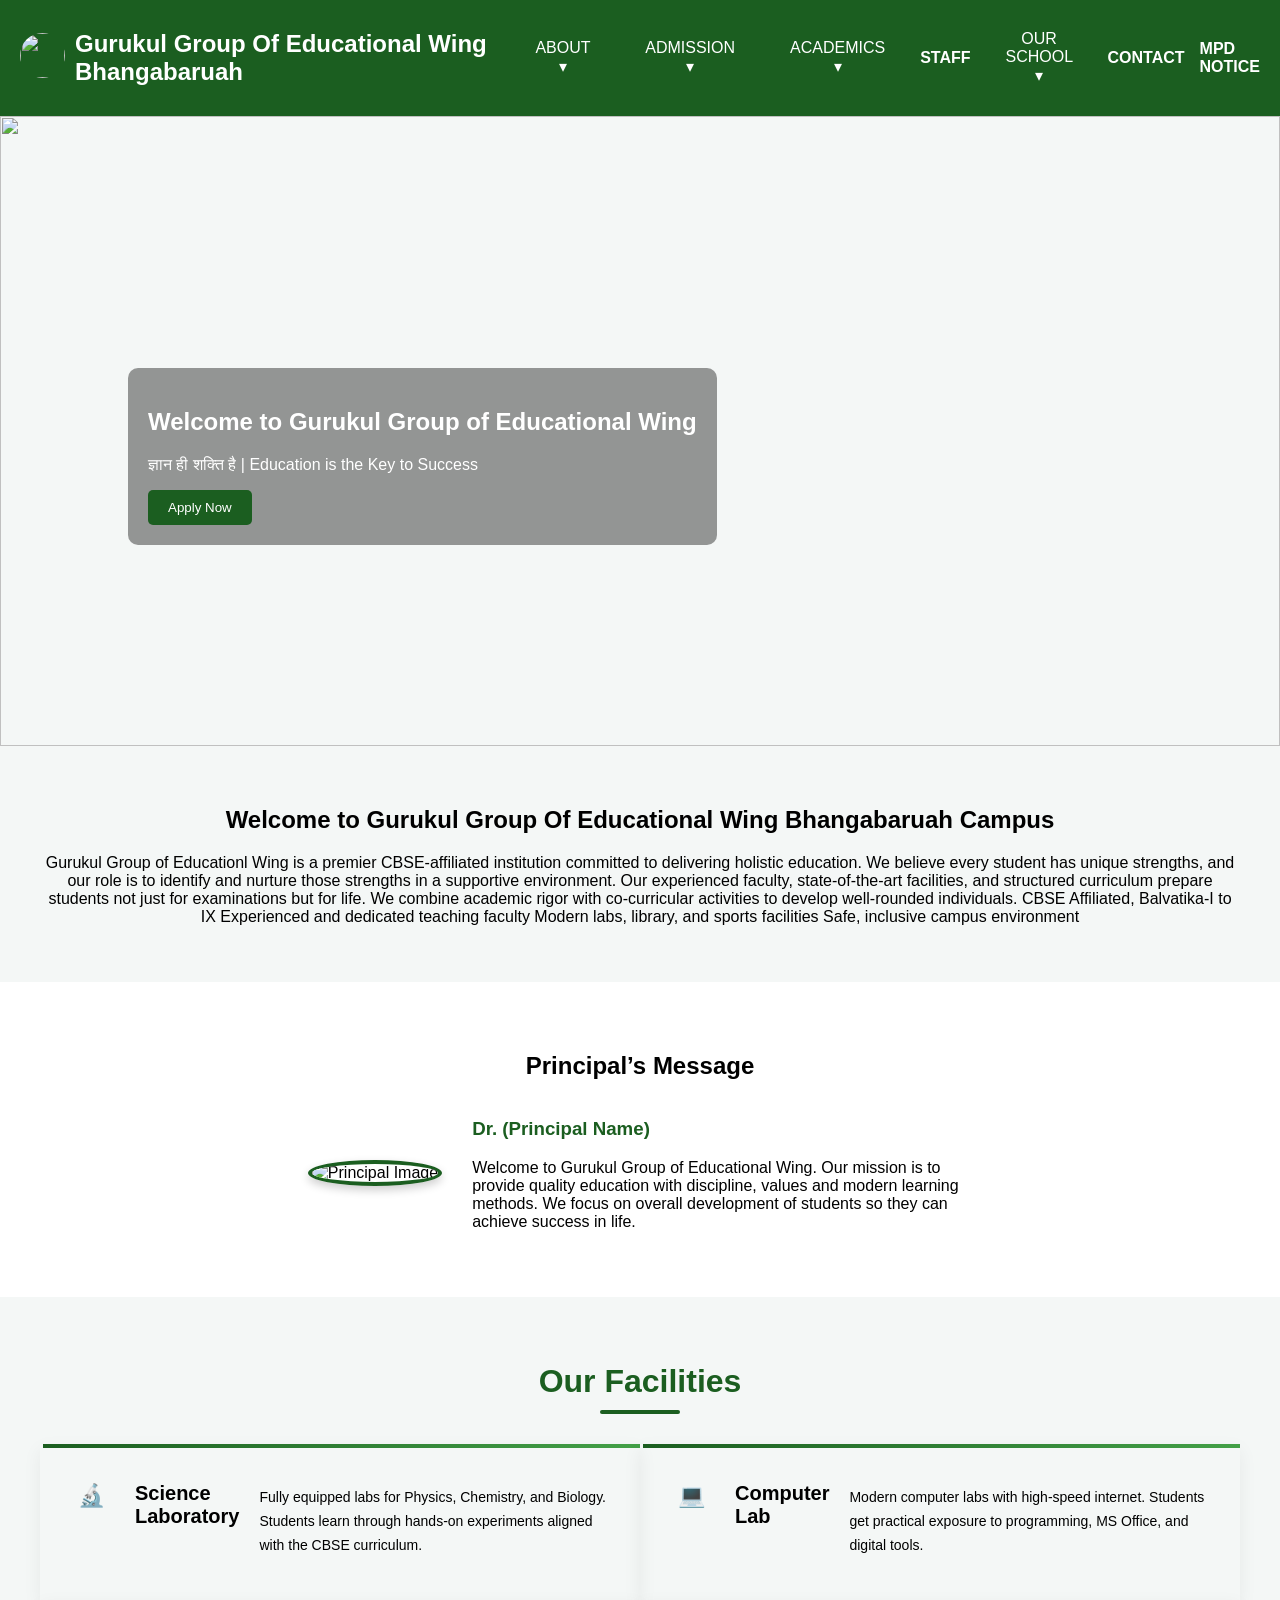
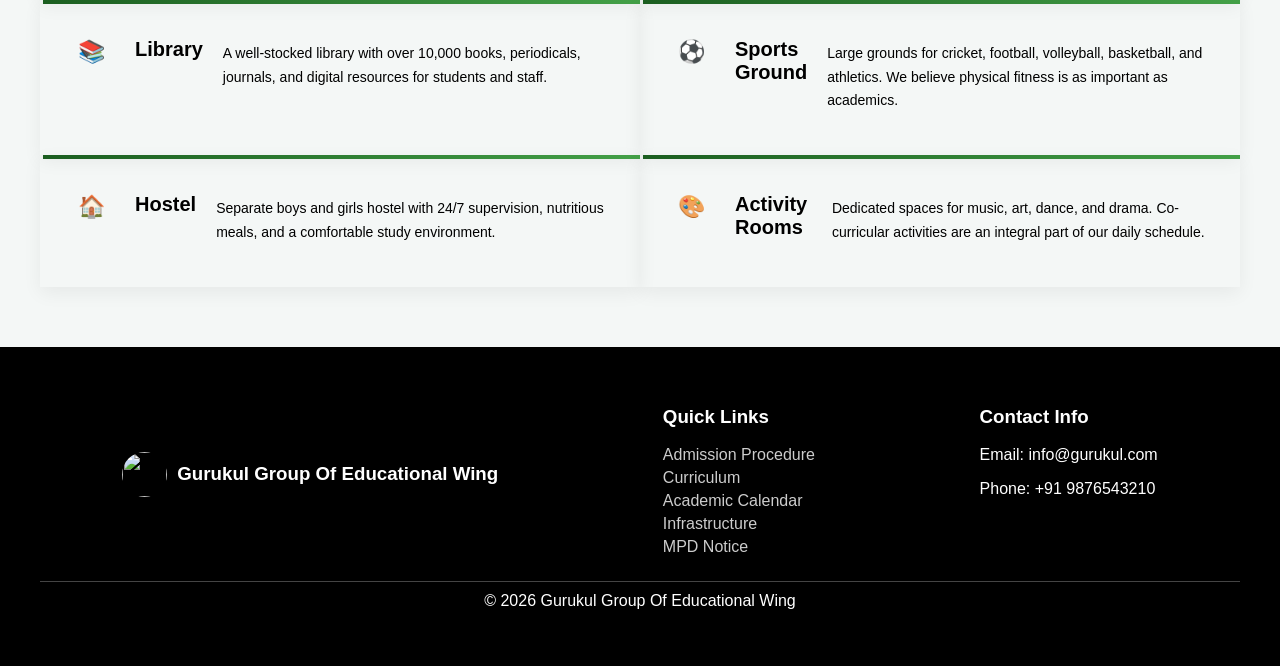
==== index.html @ a728fc81 "Update index.html" ====
<!DOCTYPE html>
<html>
<head>
  <title>Gurukul Group of Educational Wing</title>
  <link rel="stylesheet" href="style.css">
</head>
<body>

<header>
  <div class="logo">
    <a href="index.html">
    <img src="https://www.schooldekho.org/storage/logo//ttb5vl2qlz44k44wk084ococc0so0c4.jpeg">
    </a>
     <a href="index.html" style="text-decoration:none; color:inherit;">
    <h2>Gurukul Group Of Educational Wing Bhangabaruah</h2>
     </a>
  </div>

  <div class="menu-toggle" onclick="toggleMenu()">☰</div>

  <nav id="navMenu">

    <!-- ABOUT -->
    <div class="dropdown">
      <button onclick="toggleDropdown(this)" class="dropbtn">ABOUT ▾</button>
      <div class="dropdown-content">
        <a href="#">About Us</a>
          <a href="#">Mission & Vision</a>
        <a href="#">Principal's Message</a>
        <a href="#">Founder's Message</a>
        <a href="#">Affiliation</a>
      </div>
    </div>
 <!-- Admission -->
    <div class="dropdown">
      <button onclick="toggleDropdown(this)" class="dropbtn">ADMISSION ▾</button>
      <div class="dropdown-content">
        <a href="procedure.html">Procedure</a>
          <a href="admission.html">Admission Form</a>
      </div>
    </div>
     <!-- Academics -->
    <div class="dropdown">
      <button onclick="toggleDropdown(this)" class="dropbtn">ACADEMICS ▾</button>
      <div class="dropdown-content">
        <a href="carriculum.html">Curriculum</a>
          <a href="calendar.html">Academic Calendar</a>
        <a href="#">Events & Celebrations</a>
      </div>
    </div>
<a href="#">STAFF</a>
<!-- OUR SCHOOL -->
    <div class="dropdown">
      <button onclick="toggleDropdown(this)" class="dropbtn">OUR SCHOOL ▾</button>
      <div class="dropdown-content">
        <a href="#">Infrastructure</a>
        <a href="#">Achievements</a>
        <a href="#">Gallery</a>
      </div>
    </div>
    <a href="contact.html">CONTACT</a>
  <a href="mpd.html">MPD NOTICE</a>
  </nav>
</header>
<!-- SLIDER -->
<section class="slider">
  <img src="https://encrypted-tbn0.gstatic.com/images?q=tbn:ANd9GcTaa9tCVyRdsjdPfmVdKXoOjiLH_nj_mvhMJw&s" class="slide active">
  <img src="https://www.eurokidsindia.com/blog/wp-content/uploads/2023/11/innovative-learning-approaches-870x570.jpg" class="slide">
  <img src="https://static.vecteezy.com/system/resources/thumbnails/006/817/039/small/educational-equipment-boards-and-books-education-concept-with-copy-space-photo.jpg" class="slide">

  <div class="overlay">
    <h1>Welcome to Gurukul Group of Educational Wing</h1>
    <p>ज्ञान ही शक्ति है | Education is the Key to Success</p>
    <button>Apply Now</button>
  </div>
</section>

<!-- ABOUT -->
<section class="section">
  <h2>Welcome to Gurukul Group Of Educational Wing Bhangabaruah Campus</h2>
  <p>
    Gurukul Group of Educationl Wing is a premier CBSE-affiliated institution committed to delivering holistic education. We believe every student has unique strengths, and our role is to identify and nurture those strengths in a supportive environment.

Our experienced faculty, state-of-the-art facilities, and structured curriculum prepare students not just for examinations but for life. We combine academic rigor with co-curricular activities to develop well-rounded individuals.

CBSE Affiliated, Balvatika-I to IX
Experienced and dedicated teaching faculty
Modern labs, library, and sports facilities
Safe, inclusive campus environment
  </p>
</section>
<!-- PRINCIPAL MESSAGE -->
<section class="principal">
  <h2>Principal’s Message</h2>

  <div class="principal-container">

    <div class="principal-img">
      <!-- Cloudinary image (replace with your principal photo) -->
      <img src="https://res.cloudinary.com/demo/image/upload/sample.jpg" alt="Principal Image">
    </div>

    <div class="principal-text">
      <h3>Dr. (Principal Name)</h3>
      <p>
        Welcome to Gurukul Group of Educational Wing.  
        Our mission is to provide quality education with discipline, values and modern learning methods.  
        We focus on overall development of students so they can achieve success in life.
      </p>
    </div>

  </div>
</section>
<!-- FACILITIES -->
 <section>
    <div class="container">
      <h2 class="section-title" data-aos="fade-up">Our Facilities</h2>
      <div class="divider"></div>
      <div class="facilities-grid">
        <div class="facility-card" data-aos="fade-up">
          <div class="facility-icon">🔬</div>
          <h4>Science Laboratory</h4>
          <p>Fully equipped labs for Physics, Chemistry, and Biology. Students learn through hands-on experiments aligned with the CBSE curriculum.</p>
        </div>
        <div class="facility-card" data-aos="fade-up" data-aos-delay="100">
          <div class="facility-icon">💻</div>
          <h4>Computer Lab</h4>
          <p>Modern computer labs with high-speed internet. Students get practical exposure to programming, MS Office, and digital tools.</p>
        </div>
        <div class="facility-card" data-aos="fade-up">
          <div class="facility-icon">📚</div>
          <h4>Library</h4>
          <p>A well-stocked library with over 10,000 books, periodicals, journals, and digital resources for students and staff.</p>
        </div>
        <div class="facility-card" data-aos="fade-up" data-aos-delay="100">
          <div class="facility-icon">⚽</div>
          <h4>Sports Ground</h4>
          <p>Large grounds for cricket, football, volleyball, basketball, and athletics. We believe physical fitness is as important as academics.</p>
        </div>
        <div class="facility-card" data-aos="fade-up">
          <div class="facility-icon">🏠</div>
          <h4>Hostel</h4>
          <p>Separate boys and girls hostel with 24/7 supervision, nutritious meals, and a comfortable study environment.</p>
        </div>
        <div class="facility-card" data-aos="fade-up" data-aos-delay="100">
          <div class="facility-icon">🎨</div>
          <h4>Activity Rooms</h4>
          <p>Dedicated spaces for music, art, dance, and drama. Co-curricular activities are an integral part of our daily schedule.</p>
        </div>
      </div>
    </div>
  </section>


<!-- FOOTER -->
<footer class="footer">
  <div class="footer-container">

    
    
  <div class="logo">
      <img src="https://www.schooldekho.org/storage/logo//ttb5vl2qlz44k44wk084ococc0so0c4.jpeg">
    
      <h3>Gurukul Group Of Educational Wing</h3>
      
    </div>

    <div>
      <h3>Quick Links</h3>
      <a href="admission.html">Admission Procedure</a>
      <a href="carriculum">Curriculum</a>
      <a href="calendar">Academic Calendar</a>
      <a href="#">Infrastructure</a>
      <a href="#">MPD Notice</a>
    </div>

    <div>
      <h3>Contact Info</h3>
      <p>Email: info@gurukul.com</p>
      <p>Phone: +91 9876543210</p>
    </div>

  </div>

  <p class="bottom">© 2026 Gurukul Group Of Educational Wing</p>
</footer>

<script src="script.js"></script>
</body>
</html>
---- style.css ----
/* =========================
   GLOBAL
========================= */
body {
  margin: 0;
  font-family: Arial, sans-serif;
  background: #f4f7f6;
}

/* =========================
   HEADER
========================= */
header {
  display: flex;
  justify-content: space-between;
  align-items: center;
  background: #1b5e20;
  color: white;
  padding: 10px 20px;
  position: relative;
}

.logo {
  display: flex;
  align-items: center;
}

.logo img {
  width: 45px;
  height: 45px;
  margin-right: 10px;
  border-radius: 50%;
}

/* =========================
   NAVBAR
========================= */
nav {
  display: flex;
  align-items: center;
  gap: 15px;
}

nav a {
  color: white;
  text-decoration: none;
  font-weight: bold;
}

/* =========================
   MOBILE MENU
========================= */
.menu-toggle {
  display: none;
  font-size: 28px;
  cursor: pointer;
}

/* =========================
   DROPDOWN
========================= */
.dropdown {
  position: relative;
}

.dropbtn {
  background: none;
  border: none;
  color: white;
  font-size: 16px;
  cursor: pointer;
}

/* hidden dropdown */
.dropdown-content {
  display: none;
  position: absolute;
  background: white;
  min-width: 170px;
  top: 35px;
  left: 0;
  box-shadow: 0px 5px 10px rgba(0,0,0,0.2);
  z-index: 1000;
}

.dropdown-content a {
  display: block;
  padding: 10px;
  color: black;
  text-decoration: none;
}

.dropdown-content a:hover {
  background: #1b5e20;
  color: white;
}

/* show dropdown */
.show {
  display: block;
}

/* =========================
   SLIDER
========================= */
.slider {
  position: relative;
  height: 70vh;
  overflow: hidden;
}

.slide {
  width: 100%;
  height: 70vh;
  object-fit: cover;
  display: none;
}

.active {
  display: block;
}

/* slider text */
.overlay {
  position: absolute;
  top: 40%;
  left: 10%;
  color: white;
  background: rgba(0,0,0,0.4);
  padding: 20px;
  border-radius: 10px;
}
.container {
  max-width: 1200px;
  margin: auto;
  padding: 40px 20px;
}

.section-title {
  text-align: center;
  font-size: 32px;
  font-weight: 700;
  color: #1b5e20;
  margin-bottom: 10px;
}

.divider {
  width: 80px;
  height: 4px;
  background: #1b5e20;
  margin: 0 auto 30px auto;
  border-radius: 5px;
}

.facilities-grid {
  display: grid;
  grid-template-columns: repeat(auto-fit, minmax(260px, 1fr));
  gap: 22px;
}

/* CARD DESIGN */
.facility-card {
  background: #fff;
  border-radius: 16px;
  padding: 25px;

  border: 1px solid #eaeaea;
  box-shadow: 0 6px 18px rgba(0,0,0,0.06);

  transition: all 0.3s ease;
  position: relative;
  overflow: hidden;
}

/* TOP GREEN LINE */
.facility-card::before {
  content: "";
  position: absolute;
  top: 0;
  left: 0;
  height: 4px;
  width: 100%;
  background: linear-gradient(90deg, #1b5e20, #43a047);
}

/* HOVER EFFECT */
.facility-card:hover {
  transform: translateY(-8px);
  box-shadow: 0 15px 30px rgba(0,0,0,0.12);
}

/* ICON */
.facility-icon {
  width: 55px;
  height: 55px;
  border-radius: 12px;

  display: flex;
  align-items: center;
  justify-content: center;

  font-size: 24px;

  background: #e8f5e9;
  margin-bottom: 12px;
}

/* TITLE */
.facility-card h4 {
  font-size: 18px;
  font-weight: 700;
  color: #1b5e20;
  margin: 10px 0;
}

/* TEXT */
.facility-card p {
  font-size: 14px;
  color: #555;
  line-height: 1.6;
}
/* =========================
   SECTION
========================= */
.section {
  padding: 40px;
  text-align: center;
}

/* =========================
   CARDS
========================= */
.cards {
  display: flex;
  justify-content: center;
  flex-wrap: wrap;
}

.card {
  background: white;
  padding: 20px;
  margin: 10px;
  width: 180px;
  border-radius: 10px;
  box-shadow: 0 3px 10px rgba(0,0,0,0.1);
  transition: 0.3s;
}

.card:hover {
  transform: scale(1.05);
}

/* ── Facilities ── */
.facilities-grid {
  display: grid;
  grid-template-columns: 1fr 1fr;
  gap: var(--spacing-md);
}

.facility-card {
  background: var(--color-white);
  border: 1px solid var(--color-border);
  border-radius: var(--radius-md);
  padding: 28px 28px 28px 24px;
  display: flex;
  gap: 20px;
  align-items: flex-start;
  transition: box-shadow var(--transition), transform var(--transition), border-color var(--transition);
  border-left: 3px solid transparent;
}

.facility-card:hover {
  box-shadow: var(--shadow-md);
  transform: translateY(-3px);
  border-left-color: var(--color-accent);
}

.facility-icon {
  width: 48px;
  height: 48px;
  min-width: 48px;
  background: var(--color-accent-light);
  border-radius: var(--radius-md);
  display: flex;
  align-items: center;
  justify-content: center;
  font-size: 22px;
}

.facility-card h4 {
  font-family: var(--font-heading);
  font-size: 20px;
  font-weight: 700;
  color: var(--color-heading);
  margin-bottom: 6px;
}

.facility-card p {
  font-size: 14px;
  color: var(--color-muted);
  line-height: 1.7;
}





/* =========================
   PRINCIPAL SECTION
========================= */
.principal {
  background: #ffffff;
  padding: 50px;
  text-align: center;
}

.principal-container {
  display: flex;
  justify-content: center;
  align-items: center;
  flex-wrap: wrap;
  gap: 30px;
}

.principal-img img {
  width: 150px;
  height: 150px;
  border-radius: 50%;
  object-fit: cover;
  border: 4px solid #1b5e20;
  box-shadow: 0 4px 10px rgba(0,0,0,0.2);
}

.principal-text {
  max-width: 500px;
  text-align: left;
}

.principal-text h3 {
  color: #1b5e20;
}

/* =========================
   FORM
========================= */
input, textarea {
  width: 80%;
  padding: 10px;
  margin: 10px;
  border: 1px solid #ccc;
  border-radius: 5px;
}

button {
  padding: 10px 20px;
  background: #1b5e20;
  color: white;
  border: none;
  cursor: pointer;
  border-radius: 5px;
}

/* =========================
   FOOTER
========================= */
.footer {
  background: #000;
  color: white;
  padding: 40px;
  margin-top: 20px;
}

.footer-container {
  display: flex;
  justify-content: space-around;
  flex-wrap: wrap;
}

.footer a {
  display: block;
  color: #ccc;
  text-decoration: none;
  margin: 5px 0;
}

.footer a:hover {
  color: white;
}

.bottom {
  text-align: center;
  margin-top: 20px;
  border-top: 1px solid #444;
  padding-top: 10px;
}

/* =========================
   RESPONSIVE
========================= */
@media (max-width: 768px) {

  nav {
    display: none;
    flex-direction: column;
    background: #1b5e20;
    position: absolute;
    top: 60px;
    right: 0;
    width: 200px;
    padding: 10px;
  }

  nav.active {
    display: flex;
  }

  .menu-toggle {
    display: block;
  }

  .principal-container {
    flex-direction: column;
  }

  .cards {
    flex-direction: column;
    align-items: center;
  }

}
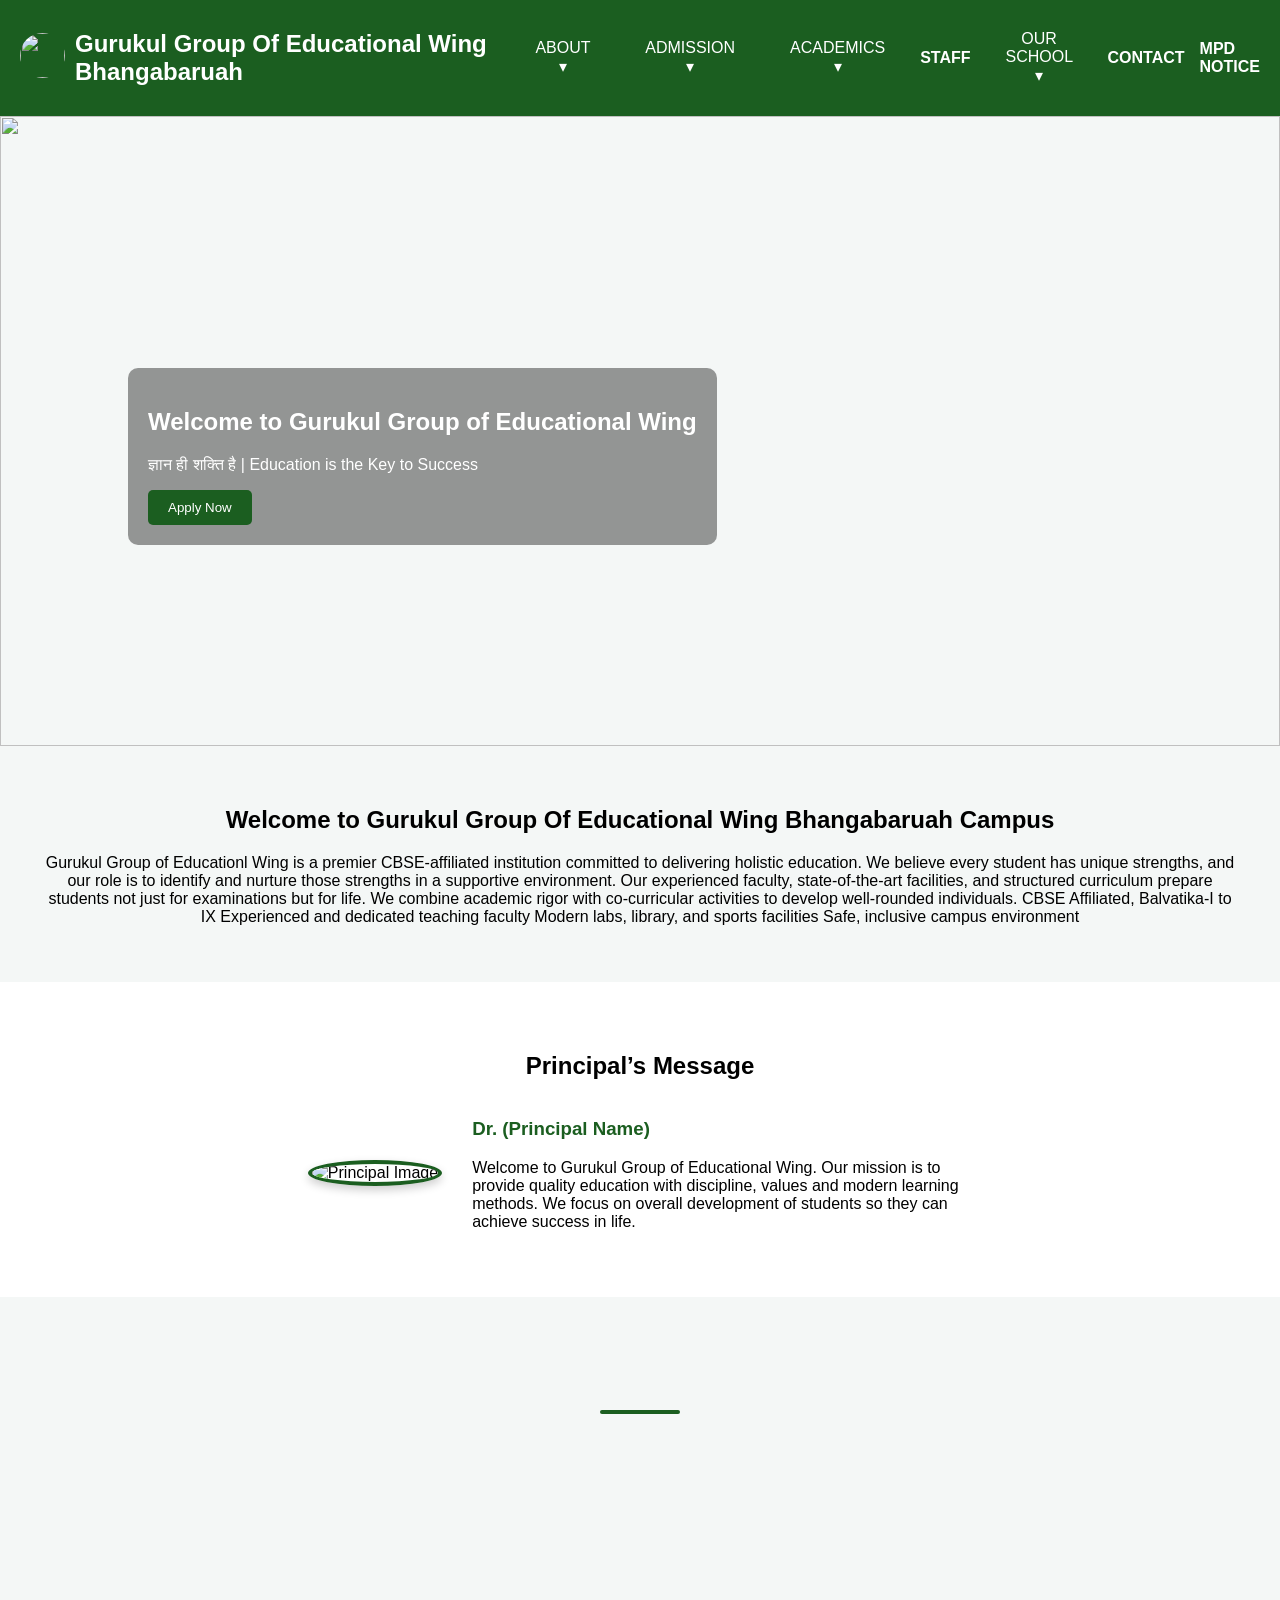
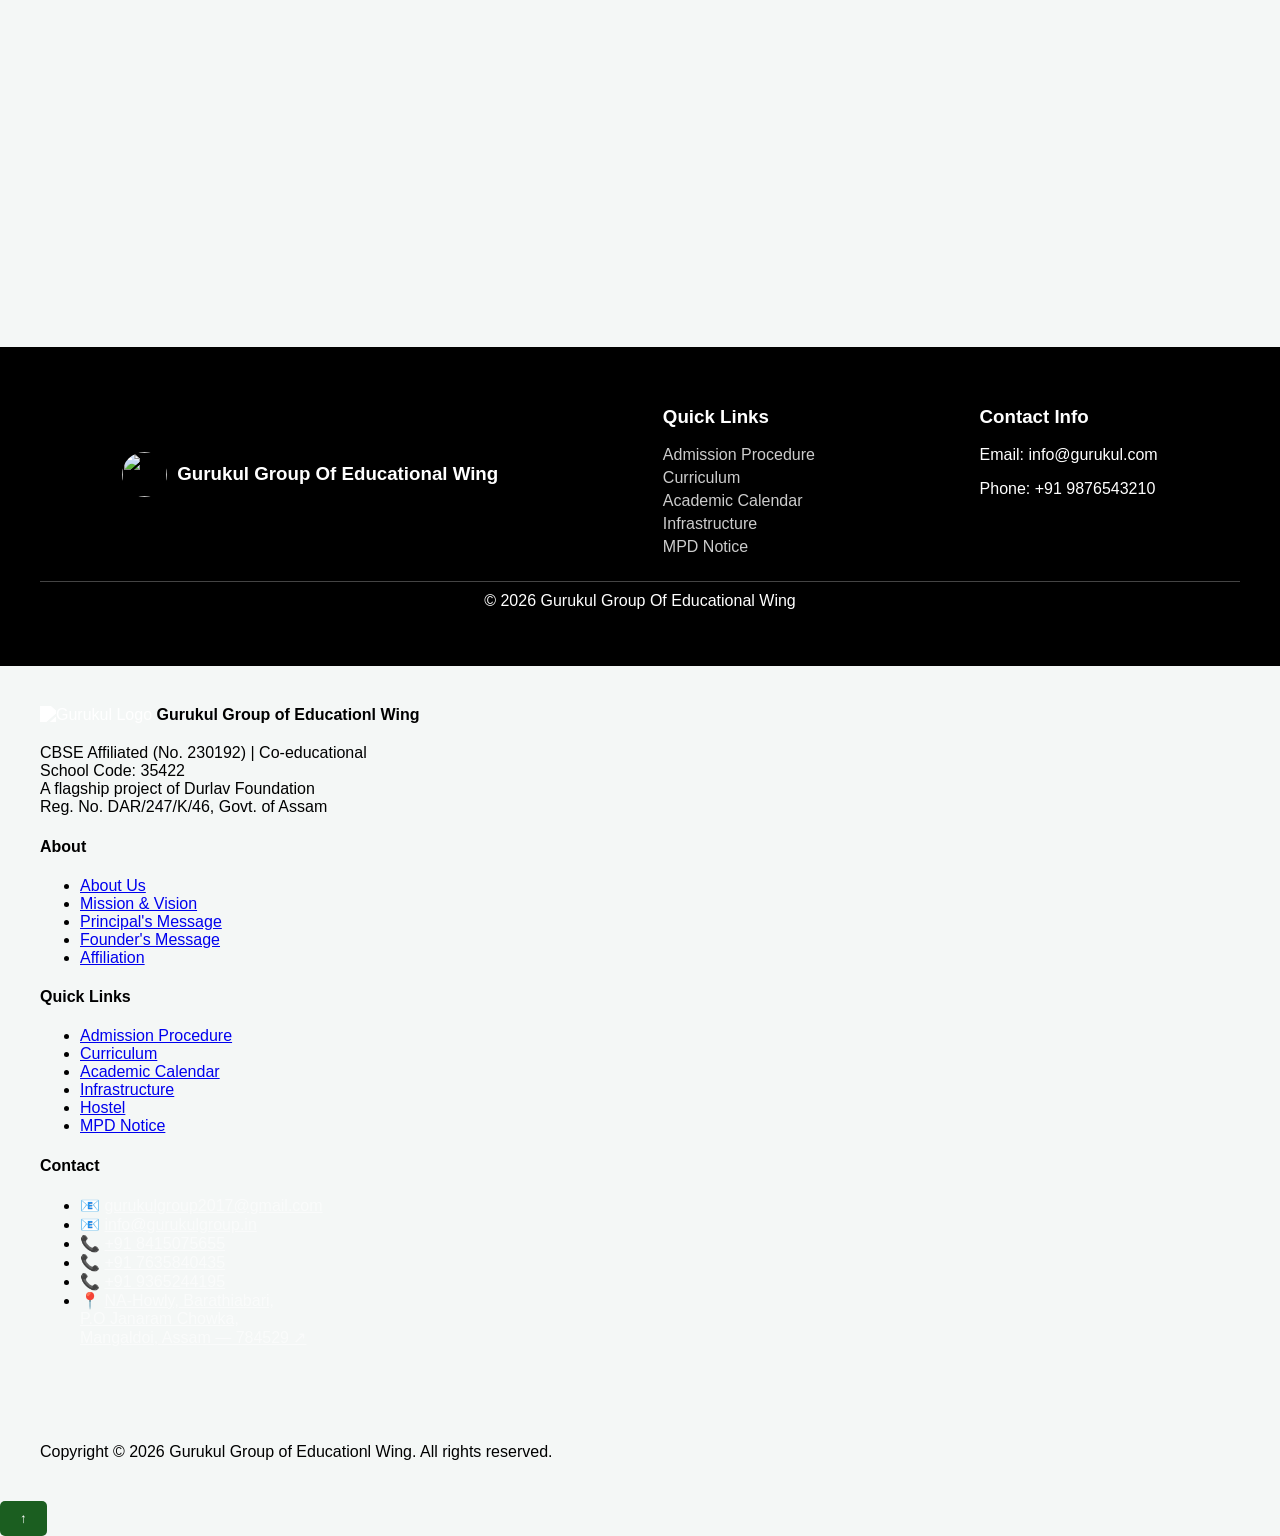
==== commit d605f02d: "Update index.html" ====
--- a/index.html
+++ b/index.html
@@ -186,5 +186,8 @@
 </footer>
 
 <script src="script.js"></script>
+   <div id="footer-placeholder"></div>
+  <script src="layout.js"></script>
+  <script src="interactions.js"></script>
 </body>
 </html>
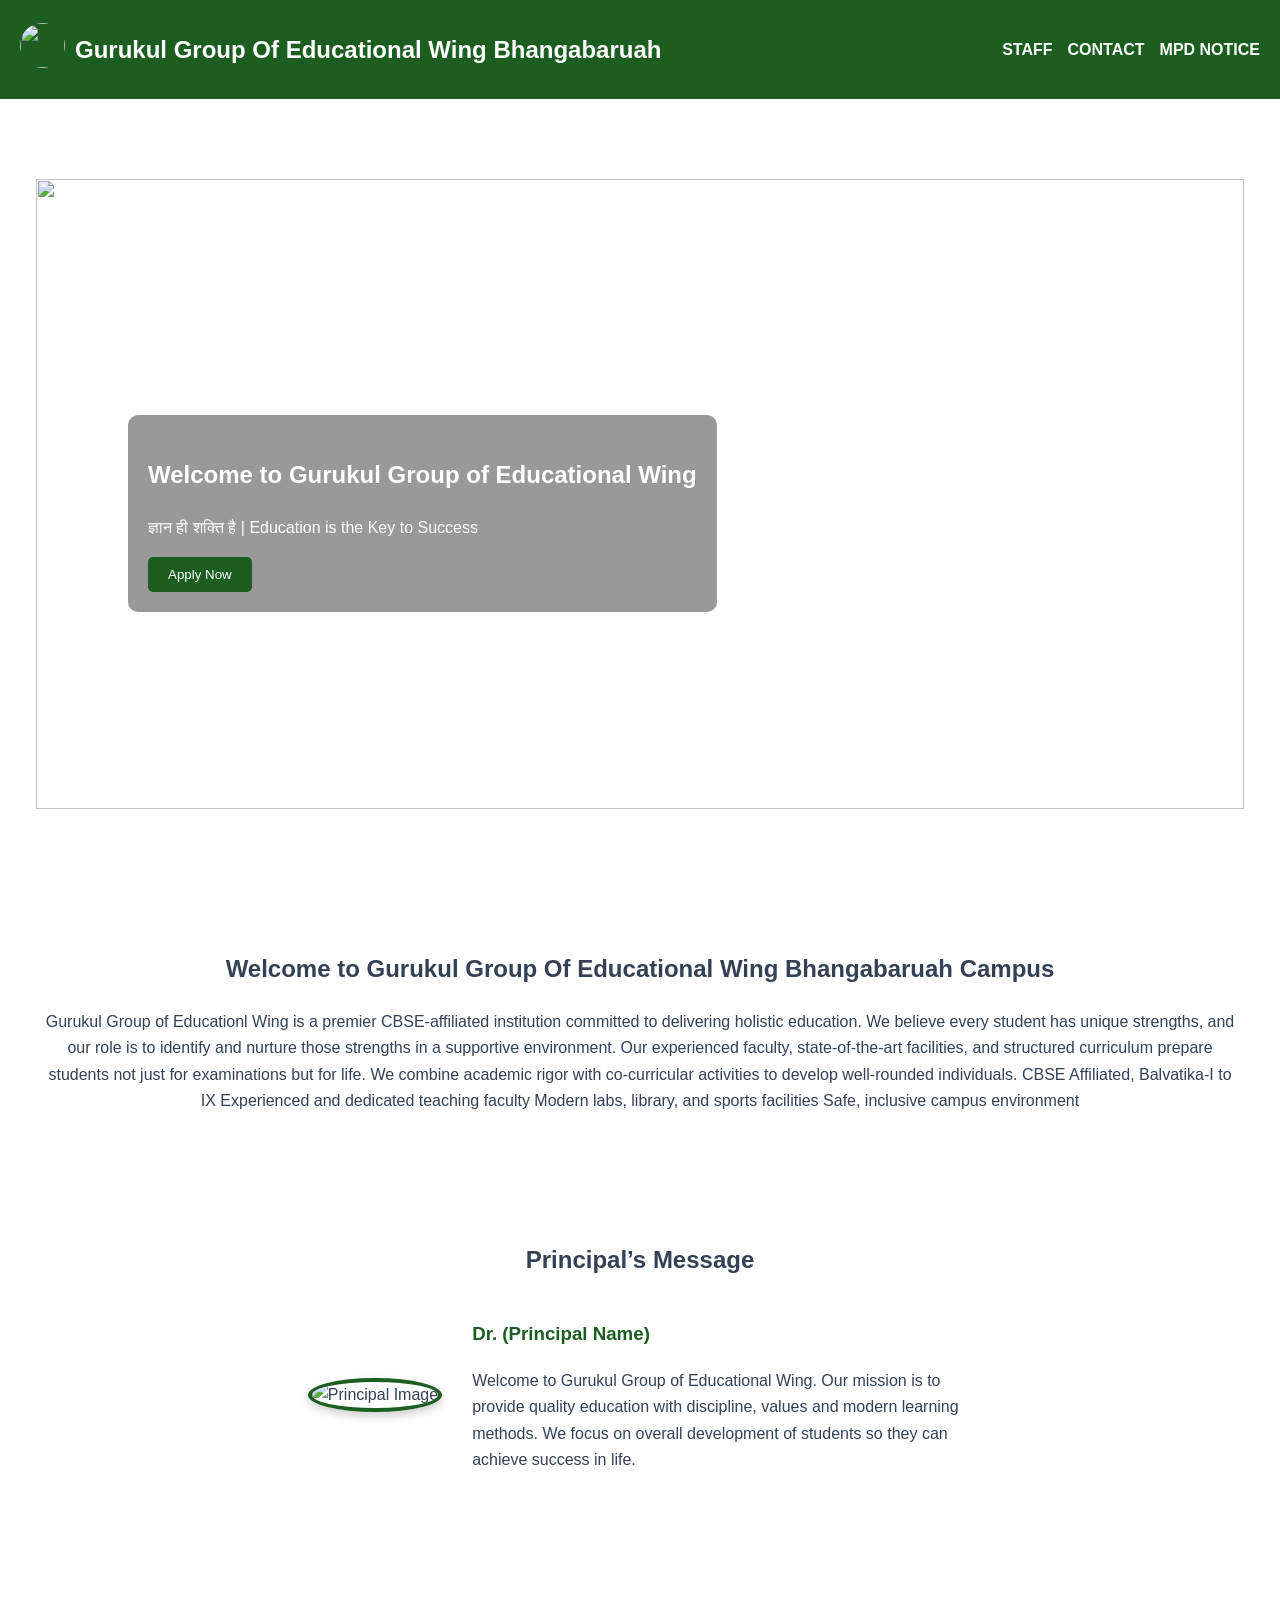
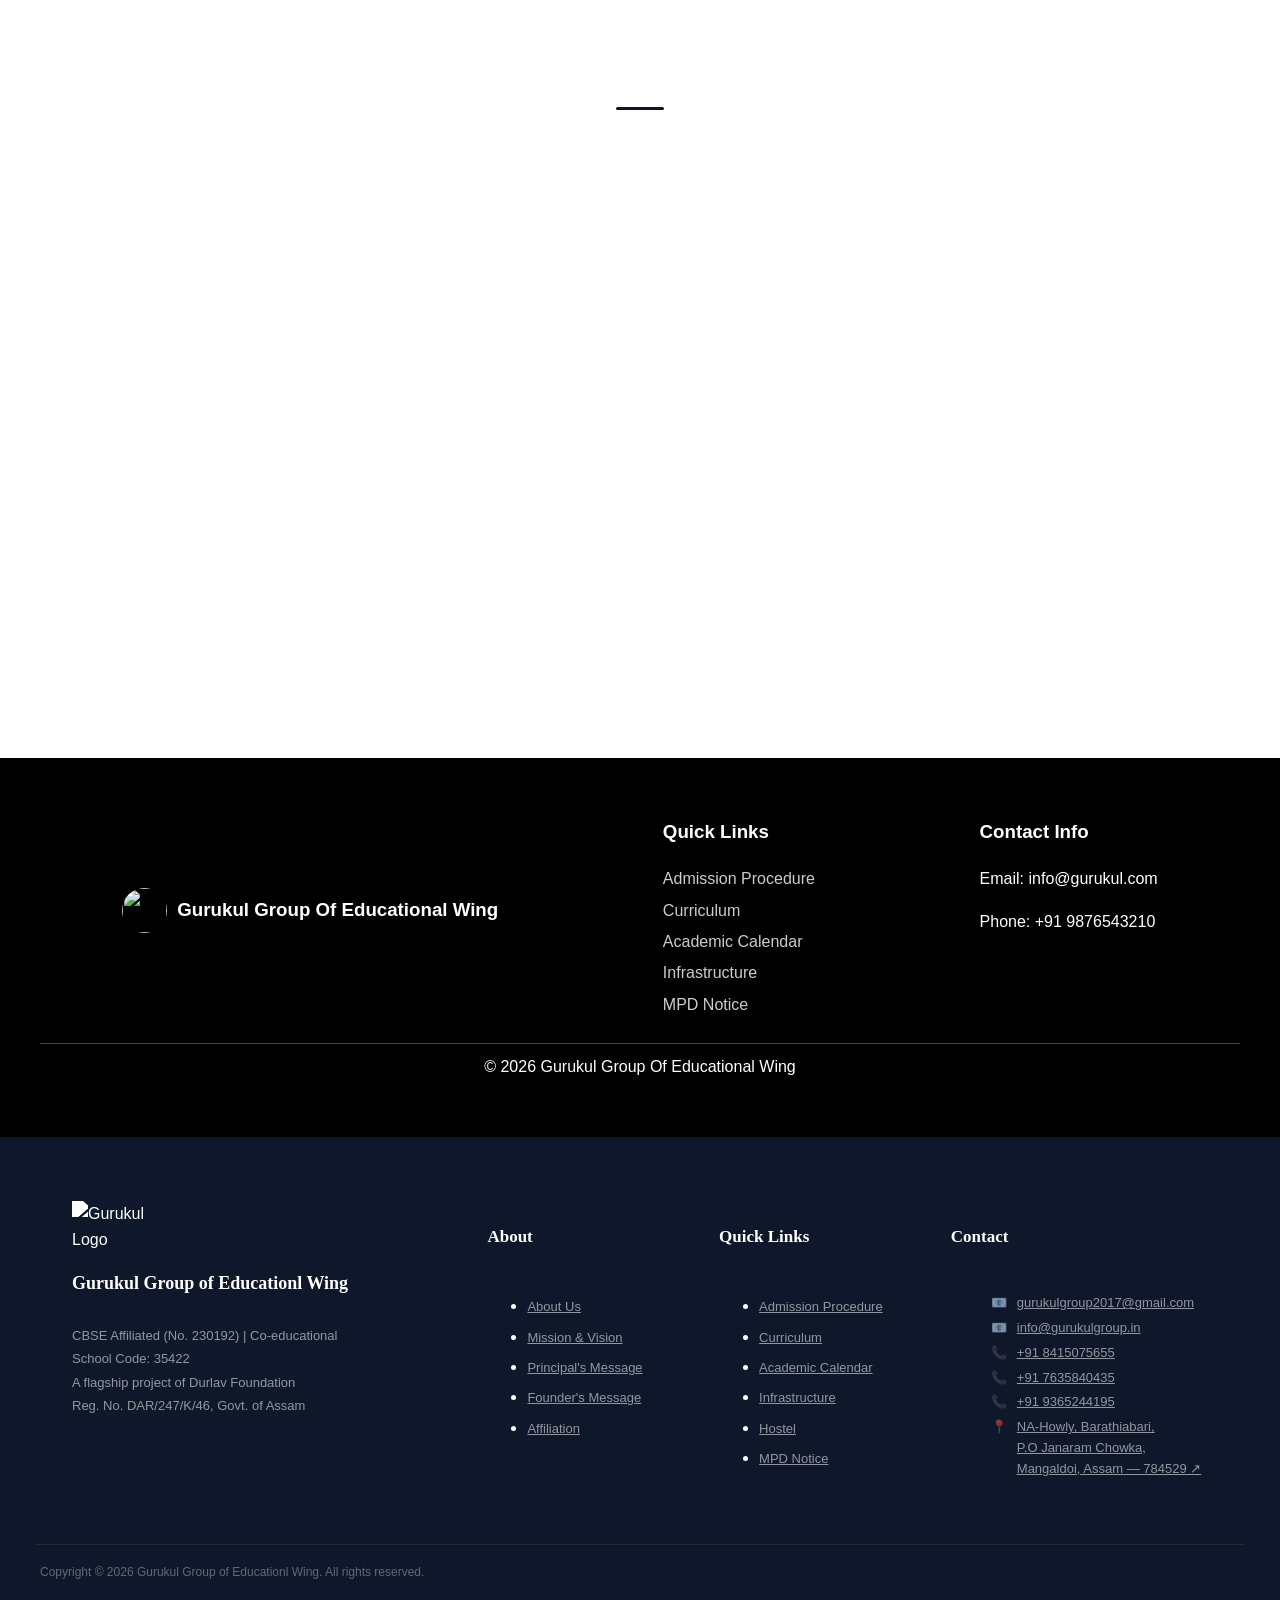
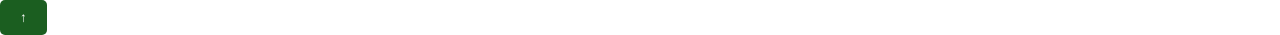
==== commit 5ba67e08: "Update index.html" ====
--- a/index.html
+++ b/index.html
@@ -3,6 +3,15 @@
 <head>
   <title>Gurukul Group of Educational Wing</title>
   <link rel="stylesheet" href="style.css">
+    <link rel="stylesheet" href="reset.css">
+  <link rel="stylesheet" href="variables.css">
+  <link rel="stylesheet" href="base.css">
+  <link rel="stylesheet" href="navbar.css">
+  <link rel="stylesheet" href="sections.css">
+  <link rel="stylesheet" href="page.css">
+  <link rel="stylesheet" href="footer.css">
+  <link rel="stylesheet" href="responsive.css">
+  <link rel="stylesheet" href="animations.css">
 </head>
 <body>
 
--- a/variables.css
+++ b/variables.css
@@ -0,0 +1,89 @@
+:root {
+
+/* ========================================
+BRAND COLORS
+======================================== */
+
+--color-primary: #1e40af;
+--color-primary-dark: #1e3a8a;
+--color-primary-light: #e0e7ff;
+
+--color-secondary: #15803d;
+--color-secondary-dark: #166534;
+--color-secondary-light: #dcfce7;
+
+--color-tertiary: #f59e0b;
+--color-tertiary-dark: #d97706;
+--color-tertiary-light: #fff7ed;
+
+--color-accent: #0f172a;
+--color-accent-dark: #020617;
+--color-accent-light: #e2e8f0;
+
+/* ========================================
+BACKGROUND COLORS
+======================================== */
+
+--color-bg: #ffffff;
+--color-bg-alt: #f8fafc;
+--color-bg-soft: #f1f5f9;
+--color-bg-dark: #0f172a;
+
+--color-white: #ffffff;
+--color-light: #f1f5f9;
+--color-light2: #e8f0fe;
+--color-surface: #f8fafc;
+
+/* ========================================
+TEXT COLORS
+======================================== */
+
+--color-heading: #0f172a;
+--color-text: #334155;
+--color-muted: #64748b;
+--color-border: #e2e8f0;
+
+/* ========================================
+TYPOGRAPHY
+======================================== */
+
+--font-heading: 'Cormorant Garamond', serif;
+--font-body: 'Nunito', sans-serif;
+
+/* ========================================
+BORDER RADIUS
+======================================== */
+
+--radius-sm: 4px;
+--radius-md: 10px;
+--radius-lg: 18px;
+--radius-xl: 28px;
+
+/* ========================================
+SHADOWS
+======================================== */
+
+--shadow-sm: 0 2px 10px rgba(0,0,0,0.05);
+--shadow-md: 0 10px 30px rgba(0,0,0,0.08);
+--shadow-lg: 0 20px 60px rgba(0,0,0,0.12);
+
+/* ========================================
+TRANSITIONS
+======================================== */
+
+--transition-fast: 0.15s ease;
+--transition: 0.25s ease;
+--transition-slow: 0.4s ease;
+
+/* ========================================
+SPACING SYSTEM
+======================================== */
+
+--spacing-xs: 6px;
+--spacing-sm: 12px;
+--spacing-md: 20px;
+--spacing-lg: 36px;
+--spacing-xl: 56px;
+--spacing-xxl: 80px;
+
+}
--- a/base.css
+++ b/base.css
@@ -0,0 +1,171 @@
+html, body {
+  overflow-x: hidden;
+}
+html { scroll-behavior: smooth; }
+
+body {
+  font-family: var(--font-body);
+  color: var(--color-text);
+  background: var(--color-bg);
+  line-height: 1.65;
+  overflow-x: hidden;
+}
+
+.container {
+  max-width: 1200px;
+  margin: 0 auto;
+  padding: 0 var(--spacing-lg);
+}
+
+section {
+  padding: var(--spacing-xxl) var(--spacing-lg);
+}
+
+.alt-bg { background: var(--color-bg-alt); }
+.alt-bg2 { background: var(--color-light2); }
+
+.section-title {
+  font-family: var(--font-heading);
+  font-size: 38px;
+  font-weight: 700;
+  color: var(--color-heading);
+  margin-bottom: 10px;
+  line-height: 1.2;
+}
+
+.section-sub {
+  font-size: 15px;
+  color: var(--color-muted);
+  margin-bottom: var(--spacing-lg);
+  max-width: 600px;
+}
+
+.divider {
+  width: 48px;
+  height: 3px;
+  background: var(--color-accent);
+  border-radius: 2px;
+  margin-bottom: var(--spacing-lg);
+}
+
+.divider.center {
+  margin-left: auto;
+  margin-right: auto;
+}
+
+.text-center { text-align: center; }
+
+.btn {
+  display: inline-block;
+  padding: 12px 28px;
+  border-radius: var(--radius-sm);
+  font-weight: 700;
+  font-size: 14px;
+  letter-spacing: 0.3px;
+  transition: all var(--transition);
+  cursor: pointer;
+}
+
+.btn-primary {
+  background: var(--color-accent);
+  color: var(--color-white);
+  border: 2px solid var(--color-accent);
+}
+
+.btn-primary:hover {
+  background: var(--color-accent-dark);
+  border-color: var(--color-accent-dark);
+}
+
+.btn-outline {
+  background: transparent;
+  color: var(--color-white);
+  border: 2px solid var(--color-white);
+}
+
+.btn-outline:hover {
+  background: rgba(255,255,255,0.15);
+}
+
+.btn-outline-green {
+  background: transparent;
+  color: var(--color-accent);
+  border: 2px solid var(--color-accent);
+}
+
+.btn-outline-green:hover {
+  background: var(--color-accent);
+  color: var(--color-white);
+}
+
+.placeholder-img {
+  background: #e9eef0;
+  display: flex;
+  align-items: center;
+  justify-content: center;
+  color: #8a9ba8;
+  font-size: 12px;
+  font-weight: 600;
+  letter-spacing: 0.5px;
+  text-transform: uppercase;
+  border-radius: var(--radius-md);
+}
+
+.page-banner {
+  background: var(--color-bg-dark);
+  padding: 56px var(--spacing-lg);
+  text-align: center;
+  color: var(--color-white);
+  position: relative;
+  overflow: hidden;
+}
+
+.page-banner::after {
+  content: '';
+  position: absolute;
+  bottom: 0; left: 0; right: 0;
+  height: 3px;
+  background: var(--color-accent);
+}
+
+.page-banner h1 {
+  font-family: var(--font-heading);
+  font-size: 48px;
+  font-weight: 700;
+  margin-bottom: 8px;
+  position: relative;
+}
+
+.page-banner p {
+  font-size: 16px;
+  opacity: 0.75;
+  position: relative;
+}
+
+.breadcrumb {
+  font-size: 13px;
+  opacity: 0.5;
+  margin-top: 8px;
+  position: relative;
+}
+
+.breadcrumb a { opacity: 0.9; }
+.breadcrumb a:hover { opacity: 1; }
+
+.more-link {
+  display: inline-block;
+  font-size: 13px;
+  color: var(--color-accent);
+  font-weight: 700;
+  margin-top: 12px;
+  transition: opacity var(--transition);
+}
+
+.more-link:hover { opacity: 0.75; }
+
+@media (max-width: 900px) {
+  section { padding: var(--spacing-xl) var(--spacing-sm); }
+  .container { padding: 0 var(--spacing-sm); }
+  .section-title { font-size: 30px; }
+  .page-banner h1 { font-size: 34px; }
+}
--- a/navbar.css
+++ b/navbar.css
@@ -0,0 +1,242 @@
+.topbar {
+background: var(--color-bg-dark);
+color: var(--color-white);
+font-size: 12px;
+padding: 6px var(--spacing-lg);
+display: flex;
+justify-content: space-between;
+align-items: center;
+position: relative;
+z-index: 101;
+}
+
+.topbar a {
+color: var(--color-white);
+opacity: 0.65;
+transition: opacity var(--transition);
+margin-left: 14px;
+}
+
+.topbar a:hover { opacity: 1; }
+.topbar-left { display: flex; align-items: center; gap: 20px; }
+.topbar-right { display: flex; align-items: center; }
+
+/* ================= NAVBAR ================= */
+
+.navbar {
+background: var(--color-white);
+box-shadow: 0 1px 0 var(--color-border), 0 2px 12px rgba(0,0,0,0.04);
+position: sticky;
+top: 0;
+z-index: 100;
+
+display: flex;
+align-items: center;
+justify-content: space-between;
+padding: 8px 16px;
+margin: 0;
+}
+
+/* ===== LOGO ===== */
+.nav-logo {
+display: flex;
+align-items: center;
+gap: 10px;
+padding: 8px 0;
+}
+
+.nav-logo-icon,
+.nav-logo img {
+width: 40px;
+height: 40px;
+object-fit: contain;
+}
+
+.nav-logo-text {
+display: flex;
+flex-direction: column;
+line-height: 1.1;
+}
+
+.nav-logo-text strong {
+font-family: var(--font-heading);
+font-size: 15px;
+font-weight: 700;
+color: var(--color-heading);
+white-space: nowrap;
+}
+
+.nav-logo-text span {
+font-size: 10px;
+color: var(--color-muted);
+white-space: nowrap;
+opacity: 0.85;
+}
+
+/* ===== HAMBURGER ===== */
+.nav-toggle {
+display: none;
+font-size: 24px;
+color: var(--color-heading);
+padding: 8px;
+margin-left: auto;
+}
+
+/* ===== NAV LINKS ===== */
+.nav-links {
+display: flex;
+align-items: center;
+gap: 2px;
+}
+
+.nav-links > li { position: relative; }
+
+.nav-links > li > a {
+display: block;
+padding: 20px 10px;
+font-size: 13px;
+font-weight: 700;
+letter-spacing: 0.3px;
+text-transform: uppercase;
+color: var(--color-text);
+transition: color var(--transition);
+white-space: nowrap;
+}
+
+.nav-links > li > a:hover { color: var(--color-accent); }
+.nav-links > li.active > a { color: var(--color-accent); }
+
+/* Dropdown */
+.dropdown {
+display: none;
+position: absolute;
+top: 100%;
+left: 0;
+background: var(--color-white);
+min-width: 210px;
+box-shadow: var(--shadow-md);
+border-top: 3px solid var(--color-accent);
+z-index: 200;
+}
+
+.has-dropdown:hover .dropdown { display: block; }
+
+.dropdown li a {
+display: block;
+padding: 11px 18px;
+font-size: 13px;
+color: var(--color-text);
+border-bottom: 1px solid var(--color-border);
+transition: background var(--transition), color var(--transition), padding var(--transition);
+}
+
+.dropdown li a:hover {
+background: var(--color-accent-light);
+color: var(--color-accent);
+padding-left: 24px;
+}
+
+/* Button */
+.btn-nav {
+background: var(--color-accent) !important;
+color: var(--color-white) !important;
+padding: 10px 16px !important;
+border-radius: var(--radius-sm);
+font-size: 12px !important;
+transition: background var(--transition) !important;
+margin-left: 8px;
+}
+
+.btn-nav:hover { background: var(--color-accent-dark) !important; }
+
+/* ================= MOBILE ================= */
+@media (max-width: 1100px) {
+
+.navbar {
+flex-wrap: nowrap !important;
+top: 0;
+}
+
+.nav-toggle {
+display: block;
+}
+
+.nav-logo-text strong {
+font-size: 14px;
+}
+
+.nav-logo-text span {
+font-size: 9px;
+display: block;
+}
+
+.nav-links {
+display: flex;
+flex-direction: column;
+align-items: flex-start;
+position: absolute;
+top: 100%;
+left: 0;
+right: 0;
+background: var(--color-white);
+box-shadow: var(--shadow-md);
+padding: var(--spacing-sm) 0;
+z-index: 300;
+
+max-height: 0;
+overflow: hidden;
+opacity: 0;
+transition: all 0.3s ease;
+}
+
+.nav-links.open {
+max-height: 500px;
+opacity: 1;
+}
+
+.nav-links > li {
+width: 100%;
+}
+
+.nav-links > li > a {
+padding: 14px 20px;
+width: 100%;
+}
+
+.dropdown {
+position: static;
+border-top: none;
+box-shadow: none;
+padding-left: var(--spacing-sm);
+background: var(--color-accent-light);
+}
+
+.has-dropdown:hover .dropdown {
+display: none;
+}
+
+.has-dropdown.open .dropdown {
+display: block;
+}
+}
+
+/* SMALL MOBILE */
+@media (max-width: 480px) {
+.nav-logo-text span {
+display: block;
+font-size: 8px;
+}
+}
+
+/* 🔥 FIXED TOPBAR HIDE (NO LAYOUT SHIFT) */
+@media (max-width: 600px) {
+.topbar {
+display: none;
+}
+}
+/* Hide topbar on mobile */
+@media (max-width: 768px) {
+  .topbar {
+    display: none;
+  }
+}
--- a/page.css
+++ b/page.css
@@ -0,0 +1,615 @@
+.gallery-filters {
+  display: flex;
+  gap: 10px;
+  flex-wrap: wrap;
+  margin-bottom: var(--spacing-lg);
+}
+
+.filter-btn {
+  padding: 8px 20px;
+  border-radius: 20px;
+  font-size: 13px;
+  font-weight: 700;
+  border: 2px solid var(--color-border);
+  color: var(--color-muted);
+  transition: all var(--transition);
+  cursor: pointer;
+  background: var(--color-white);
+}
+
+.filter-btn.active,
+.filter-btn:hover {
+  border-color: var(--color-heading);
+  color: var(--color-heading);
+  background: var(--color-light);
+}
+
+.gallery-grid {
+  display: grid;
+  grid-template-columns: repeat(4, 1fr);
+  gap: 12px;
+}
+
+.gallery-item {
+  aspect-ratio: 1;
+  border-radius: var(--radius-md);
+  overflow: hidden;
+  cursor: pointer;
+  position: relative;
+}
+
+.gallery-item .gal-placeholder {
+  width: 100%;
+  height: 100%;
+  display: flex;
+  align-items: center;
+  justify-content: center;
+  font-size: 12px;
+  font-weight: 700;
+  letter-spacing: 0.5px;
+  text-transform: uppercase;
+  color: rgba(255,255,255,0.6);
+  transition: transform 0.4s ease;
+}
+
+.gallery-item:hover .gal-placeholder { transform: scale(1.06); }
+
+.gallery-item .gal-overlay {
+  position: absolute;
+  inset: 0;
+  background: rgba(192,21,42,0.7);
+  display: flex;
+  align-items: center;
+  justify-content: center;
+  opacity: 0;
+  transition: opacity var(--transition);
+  color: var(--color-white);
+  font-size: 28px;
+}
+
+.gallery-item:hover .gal-overlay { opacity: 1; }
+
+.staff-grid {
+  display: grid;
+  grid-template-columns: repeat(4, 1fr);
+  gap: var(--spacing-md);
+}
+
+.staff-card {
+  background: var(--color-white);
+  border: 1px solid var(--color-border);
+  border-radius: var(--radius-md);
+  overflow: hidden;
+  text-align: center;
+  transition: box-shadow var(--transition), transform var(--transition);
+}
+
+.staff-card:hover {
+  box-shadow: var(--shadow-md);
+  transform: translateY(-4px);
+}
+
+.staff-photo {
+  width: 100%;
+  aspect-ratio: 1;
+  background: var(--color-border);
+  display: flex;
+  align-items: center;
+  justify-content: center;
+  font-size: 12px;
+  font-weight: 700;
+  color: var(--color-muted);
+  letter-spacing: 0.5px;
+  text-transform: uppercase;
+}
+
+.staff-info {
+  padding: 18px;
+}
+
+.staff-info h4 {
+  font-family: var(--font-heading);
+  font-size: 17px;
+  color: var(--color-heading);
+  margin-bottom: 4px;
+}
+
+.staff-info p {
+  font-size: 13px;
+  color: var(--color-muted);
+  margin-bottom: 4px;
+}
+
+.staff-info .subject {
+  font-size: 12px;
+  background: var(--color-light);
+  color: var(--color-heading);
+  padding: 3px 10px;
+  border-radius: 12px;
+  display: inline-block;
+  font-weight: 600;
+}
+
+.calendar-table {
+  width: 100%;
+  border-collapse: collapse;
+  font-size: 14px;
+}
+
+.calendar-table th {
+  background: var(--color-accent);
+  color: var(--color-white);
+  padding: 13px 16px;
+  text-align: left;
+  font-weight: 700;
+  font-size: 13px;
+  letter-spacing: 0.3px;
+}
+
+.calendar-table td {
+  padding: 12px 16px;
+  border-bottom: 1px solid var(--color-border);
+  vertical-align: top;
+}
+
+.calendar-table tr:hover td {
+  background: var(--color-light);
+}
+
+.calendar-table .month-row td {
+  background: var(--color-light);
+  font-weight: 700;
+  color: var(--color-heading);
+  font-family: var(--font-heading);
+  font-size: 16px;
+}
+
+.event-badge {
+  display: inline-block;
+  padding: 3px 10px;
+  border-radius: 12px;
+  font-size: 11px;
+  font-weight: 700;
+  letter-spacing: 0.3px;
+}
+
+.badge-exam { background: #fee2e2; color: #b91c1c; }
+.badge-holiday { background: #dcfce7; color: #15803d; }
+.badge-event { background: #fef3c7; color: #92400e; }
+.badge-activity { background: #ede9fe; color: #5b21b6; }
+
+.infra-grid {
+  display: grid;
+  grid-template-columns: repeat(2, 1fr);
+  gap: var(--spacing-lg);
+}
+
+.infra-card {
+  background: var(--color-white);
+  border: 1px solid var(--color-border);
+  border-radius: var(--radius-md);
+  overflow: hidden;
+  transition: box-shadow var(--transition);
+}
+
+.infra-card:hover { box-shadow: var(--shadow-md); }
+
+.infra-photo {
+  width: 100%;
+  height: 220px;
+  background: var(--color-border);
+  display: flex;
+  align-items: center;
+  justify-content: center;
+  font-size: 13px;
+  font-weight: 700;
+  color: var(--color-muted);
+  letter-spacing: 0.5px;
+  text-transform: uppercase;
+}
+
+.infra-body { padding: 24px; }
+
+.infra-body h3 {
+  font-family: var(--font-heading);
+  font-size: 22px;
+  color: var(--color-heading);
+  margin-bottom: 10px;
+}
+
+.infra-body p {
+  font-size: 14px;
+  line-height: 1.75;
+  color: var(--color-muted);
+}
+
+.achievement-grid {
+  display: grid;
+  grid-template-columns: repeat(3, 1fr);
+  gap: var(--spacing-md);
+}
+
+.achievement-card {
+  background: var(--color-white);
+  border: 1px solid var(--color-border);
+  border-radius: var(--radius-md);
+  padding: 28px;
+  text-align: center;
+  transition: box-shadow var(--transition), transform var(--transition);
+  border: 2px solid var(--color-accent);
+}
+
+.achievement-card:hover {
+  box-shadow: var(--shadow-md);
+  transform: translateY(-4px);
+}
+
+.achievement-icon {
+  font-size: 40px;
+  margin-bottom: 14px;
+}
+
+.achievement-card h3 {
+  font-family: var(--font-heading);
+  font-size: 20px;
+  color: var(--color-heading);
+  margin-bottom: 8px;
+}
+
+.achievement-card p {
+  font-size: 14px;
+  color: var(--color-muted);
+  line-height: 1.7;
+}
+
+.achievement-year {
+  display: inline-block;
+  margin-top: 12px;
+  font-size: 12px;
+  font-weight: 700;
+  color: var(--color-heading);
+  background: var(--color-light);
+  padding: 3px 12px;
+  border-radius: 12px;
+}
+
+.about-section-grid {
+  display: grid;
+  grid-template-columns: 1fr 1fr;
+  gap: var(--spacing-xl);
+  align-items: center;
+}
+
+.about-section-grid.reverse { direction: rtl; }
+.about-section-grid.reverse > * { direction: ltr; }
+
+.about-block-photo {
+  height: 340px;
+  background: var(--color-border);
+  border-radius: var(--radius-lg);
+  display: flex;
+  align-items: center;
+  justify-content: center;
+  font-size: 13px;
+  font-weight: 700;
+  color: var(--color-muted);
+  letter-spacing: 0.5px;
+  text-transform: uppercase;
+}
+
+.about-block-text h3 {
+  font-family: var(--font-heading);
+  font-size: 28px;
+  color: var(--color-heading);
+  margin-bottom: 12px;
+}
+
+.about-block-text p {
+  font-size: 15px;
+  line-height: 1.85;
+  color: #444;
+  margin-bottom: var(--spacing-sm);
+}
+
+.admission-steps {
+  display: grid;
+  grid-template-columns: repeat(4, 1fr);
+  gap: var(--spacing-md);
+  counter-reset: step;
+}
+
+.step-card {
+  background: var(--color-white);
+  border: 1px solid var(--color-border);
+  border-radius: var(--radius-md);
+  padding: 28px 22px;
+  text-align: center;
+  position: relative;
+  counter-increment: step;
+}
+
+.step-num {
+  width: 44px; height: 44px;
+  background: var(--color-accent);
+  color: var(--color-white);
+  border-radius: 50%;
+  display: flex;
+  align-items: center;
+  justify-content: center;
+  font-weight: 800;
+  font-size: 18px;
+  margin: 0 auto 16px;
+  font-family: var(--font-heading);
+}
+
+.step-card h4 {
+  font-family: var(--font-heading);
+  font-size: 18px;
+  color: var(--color-heading);
+  margin-bottom: 8px;
+}
+
+.step-card p {
+  font-size: 13px;
+  color: var(--color-muted);
+  line-height: 1.7;
+}
+
+.fee-table {
+  width: 100%;
+  border-collapse: collapse;
+  font-size: 14px;
+}
+
+.fee-table th {
+  background: var(--color-accent);
+  color: var(--color-white);
+  padding: 13px 16px;
+  text-align: left;
+  font-weight: 700;
+}
+
+.fee-table td {
+  padding: 12px 16px;
+  border-bottom: 1px solid var(--color-border);
+}
+
+.fee-table tr:hover td { background: var(--color-light); }
+
+.contact-grid {
+  display: grid;
+  grid-template-columns: 1fr 1.6fr;
+  gap: var(--spacing-xl);
+  align-items: start;
+}
+
+.info-item {
+  display: flex;
+  gap: 14px;
+  margin-bottom: var(--spacing-md);
+  align-items: flex-start;
+}
+
+.info-icon {
+  width: 44px; height: 44px;
+  background: var(--color-light);
+  border: 2px solid var(--color-border);
+  border-radius: var(--radius-md);
+  display: flex;
+  align-items: center;
+  justify-content: center;
+  font-size: 20px;
+  flex-shrink: 0;
+}
+
+.info-item h4 {
+  font-weight: 700;
+  color: var(--color-heading);
+  margin-bottom: 4px;
+  font-size: 15px;
+}
+
+.info-item p {
+  font-size: 14px;
+  color: var(--color-muted);
+  line-height: 1.6;
+}
+
+.contact-form-wrap {
+  background: var(--color-white);
+  border: 1px solid var(--color-border);
+  border-radius: var(--radius-md);
+  padding: 36px;
+}
+
+.contact-form {
+  display: flex;
+  flex-direction: column;
+  gap: var(--spacing-sm);
+}
+
+.form-row {
+  display: grid;
+  grid-template-columns: 1fr 1fr;
+  gap: var(--spacing-sm);
+}
+
+.form-group {
+  display: flex;
+  flex-direction: column;
+  gap: 6px;
+}
+
+.form-group label {
+  font-size: 13px;
+  font-weight: 700;
+  color: var(--color-heading);
+}
+
+.form-group input,
+.form-group textarea,
+.form-group select {
+  border: 1px solid var(--color-border);
+  border-radius: var(--radius-sm);
+  padding: 11px 14px;
+  font-size: 14px;
+  color: var(--color-text);
+  outline: none;
+  transition: border-color var(--transition);
+  background: var(--color-white);
+}
+
+.form-group input:focus,
+.form-group textarea:focus,
+.form-group select:focus {
+  border-color: var(--color-heading);
+}
+
+.form-group textarea { resize: vertical; }
+
+.form-success {
+  font-size: 14px;
+  color: #16a34a;
+  font-weight: 600;
+  margin-top: 4px;
+  padding: 12px;
+  background: #dcfce7;
+  border-radius: var(--radius-sm);
+}
+
+.hidden { display: none; }
+
+@media (max-width: 900px) {
+  .gallery-grid { grid-template-columns: repeat(2,1fr); }
+  .staff-grid { grid-template-columns: repeat(2,1fr); }
+  .infra-grid { grid-template-columns: 1fr; }
+  .achievement-grid { grid-template-columns: 1fr 1fr; }
+  .about-section-grid { grid-template-columns: 1fr; }
+  .about-section-grid.reverse { direction: ltr; }
+  .admission-steps { grid-template-columns: repeat(2,1fr); }
+  .contact-grid { grid-template-columns: 1fr; }
+  .form-row { grid-template-columns: 1fr; }
+}
+
+@media (max-width: 480px) {
+  .staff-grid { grid-template-columns: 1fr; }
+  .achievement-grid { grid-template-columns: 1fr; }
+  .admission-steps { grid-template-columns: 1fr; }
+}
+/* ================= FOUNDER PROFILE (ADDED) ================= */
+
+.profile-grid {
+display: grid;
+grid-template-columns: 320px 1fr;
+gap: 48px;
+align-items: start;
+}
+
+/* LEFT CARD */
+.profile-card {
+background: var(--color-white);
+border: 1px solid var(--color-border);
+border-radius: var(--radius-md);
+overflow: hidden;
+text-align: center;
+box-shadow: var(--shadow-sm);
+transition: box-shadow var(--transition), transform var(--transition);
+}
+
+.profile-card:hover {
+box-shadow: var(--shadow-md);
+transform: translateY(-4px);
+}
+
+.profile-card img {
+width: 100%;
+height: auto;
+object-fit: cover;
+}
+
+/* Profile Info */
+.profile-info {
+padding: 18px;
+}
+
+.profile-info h3 {
+font-family: var(--font-heading);
+font-size: 18px;
+color: var(--color-heading);
+margin-bottom: 4px;
+}
+
+.profile-info p {
+font-size: 13px;
+font-weight: 600;
+color: var(--color-text);
+}
+
+.profile-info span {
+font-size: 12px;
+color: var(--color-muted);
+}
+
+/* RIGHT CONTENT */
+.profile-content {
+display: flex;
+flex-direction: column;
+gap: 24px;
+}
+
+.profile-block h4 {
+font-family: var(--font-heading);
+font-size: 16px;
+color: var(--color-heading);
+margin-bottom: 8px;
+border-left: 3px solid var(--color-accent);
+padding-left: 10px;
+}
+
+.profile-block ul {
+padding-left: 18px;
+}
+
+.profile-block li {
+margin-bottom: 6px;
+font-size: 14px;
+color: #444;
+line-height: 1.6;
+}
+
+/* Highlight section */
+.profile-block.highlight {
+background: var(--color-light);
+padding: 16px;
+border-radius: var(--radius-md);
+border: 1px solid var(--color-border);
+}
+
+/* ================= RESPONSIVE ================= */
+
+@media (max-width: 900px) {
+.profile-grid {
+grid-template-columns: 1fr;
+gap: 32px;
+}
+
+.profile-card {
+max-width: 260px;
+margin: 0 auto;
+}
+}
+
+@media (max-width: 600px) {
+
+.profile-block h4 {
+font-size: 15px;
+}
+
+.profile-block li {
+font-size: 13px;
+}
+
+.profile-content {
+gap: 18px;
+}
+}
--- a/footer.css
+++ b/footer.css
@@ -0,0 +1,102 @@
+.site-footer {
+  background: var(--color-bg-dark);
+  color: var(--color-white);
+  padding: 64px var(--spacing-lg) 0;
+}
+
+.footer-grid {
+  display: grid;
+  grid-template-columns: 2fr 1fr 1fr 1.4fr;
+  gap: 48px;
+  padding-bottom: 48px;
+  border-bottom: 1px solid rgba(255,255,255,0.08);
+}
+
+.footer-brand {
+  display: flex;
+  flex-direction: column;
+  gap: 12px;
+}
+
+.footer-logo-icon {
+  width: 48px;
+  height: 48px;
+  background: var(--color-accent);
+  border-radius: 50%;
+  display: flex;
+  align-items: center;
+  justify-content: center;
+  font-family: var(--font-heading);
+  font-size: 20px;
+  font-weight: 700;
+  color: var(--color-white);
+}
+
+.footer-brand strong {
+  font-family: var(--font-heading);
+  font-size: 18px;
+  font-weight: 700;
+  color: var(--color-white);
+}
+
+.footer-brand p {
+  font-size: 13px;
+  color: rgba(255,255,255,0.55);
+  line-height: 1.8;
+}
+
+.site-footer h4 {
+  font-family: var(--font-heading);
+  font-size: 17px;
+  font-weight: 700;
+  color: var(--color-white);
+  margin-bottom: 16px;
+  padding-bottom: 8px;
+  border-bottom: 2px solid var(--color-accent);
+  display: inline-block;
+}
+
+.site-footer ul { display: flex; flex-direction: column; gap: 4px; }
+
+.site-footer ul li a {
+  font-size: 13px;
+  color: rgba(255,255,255,0.55);
+  transition: color var(--transition);
+}
+
+.site-footer ul li a:hover { color: var(--color-white); }
+
+.footer-contact-list li {
+  display: flex;
+  gap: 10px;
+  font-size: 13px;
+  color: rgba(255,255,255,0.55);
+  line-height: 1.6;
+  align-items: flex-start;
+}
+
+.footer-contact-list li span { flex-shrink: 0; }
+
+.footer-bottom {
+  display: flex;
+  justify-content: space-between;
+  align-items: center;
+  padding: 18px 0;
+  font-size: 12px;
+  color: rgba(255,255,255,0.35);
+  flex-wrap: wrap;
+  gap: 8px;
+}
+
+@media (max-width: 900px) {
+  .footer-grid { grid-template-columns: 1fr 1fr; gap: 20px; }
+  .footer-brand { grid-column: 1 / -1; }
+}
+
+@media (max-width: 600px) {
+  .footer-grid { grid-template-columns: 1fr; gap: 16px; }
+  .footer-brand { grid-column: 1; }
+  .site-footer h4 { margin-bottom: 6px; padding-bottom: 4px; font-size: 15px; }
+  .site-footer ul { gap: 2px; }
+  .site-footer { padding-top: 28px; }
+}
--- a/responsive.css
+++ b/responsive.css
@@ -0,0 +1,72 @@
+@media (max-width: 600px) {
+
+  /* NAVBAR */
+  .nav-logo-icon {
+    width: 36px;
+    height: 36px;
+  }
+
+  .nav-logo-text strong {
+    font-size: 14px;
+  }
+
+  .nav-logo-text span {
+    font-size: 10px;
+  }
+
+  .navbar {
+    padding: 6px 12px;
+  }
+
+  /* HERO */
+  .hero {
+    min-height: 420px; /* FIX height issue */
+    height: auto;
+  }
+
+  .hero-overlay {
+    padding: 16px;
+    position: relative;
+    z-index: 2;
+  }
+
+  .hero-overlay h1 {
+    font-size: 22px;
+    line-height: 1.3;
+  }
+
+  /* ✅ SHOW CONTENT AGAIN */
+  .hero-overlay p {
+    display: block;
+    font-size: 13px;
+    margin-top: 8px;
+  }
+
+  .notice-bar {
+    display: block;
+    font-size: 12px;
+    padding: 6px;
+    margin-top: 10px;
+  }
+
+  .hero-btns .btn {
+    font-size: 12px;
+    padding: 10px 14px;
+  }
+
+  /* GLOBAL SPACING */
+  section {
+    padding: 40px 16px;
+  }
+
+  .container {
+    padding: 0 16px;
+  }
+}
+
+/* TOPBAR */
+@media (max-width: 768px) {
+  .topbar {
+    display: none !important;
+  }
+}
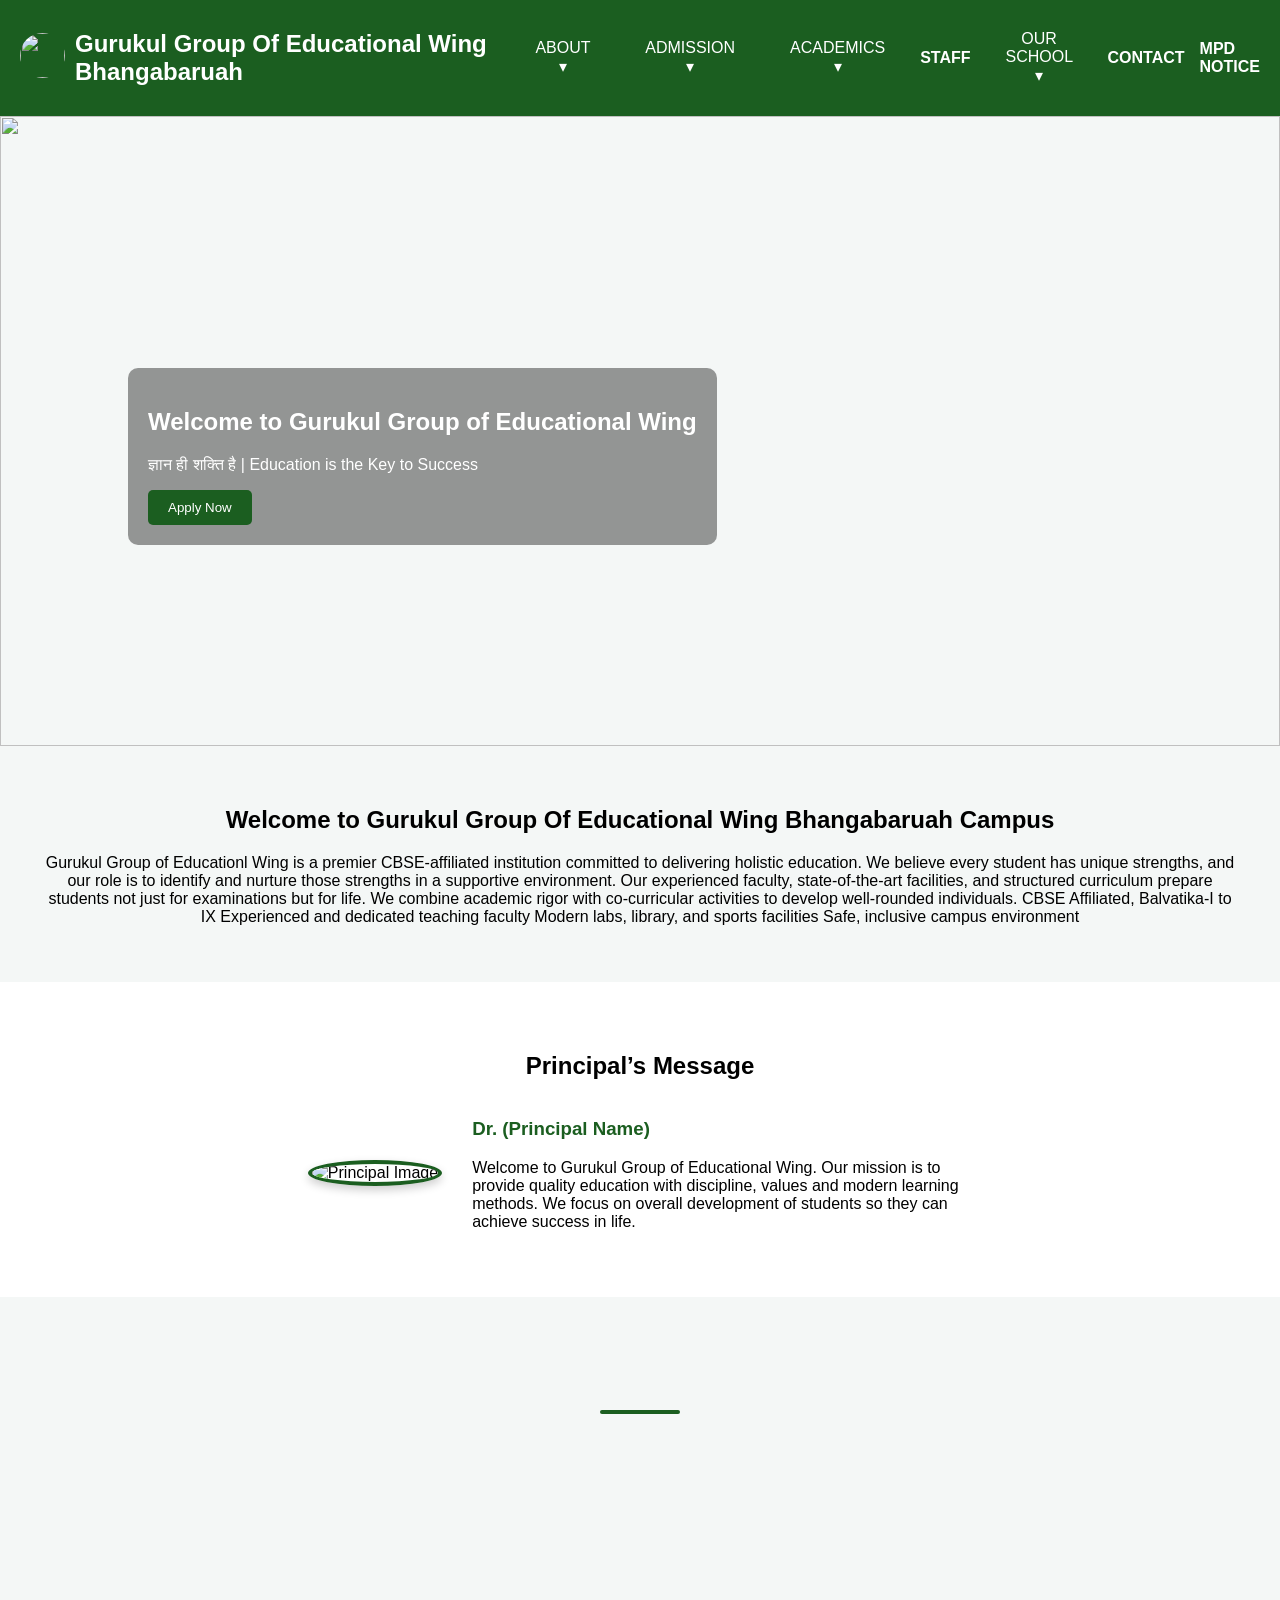
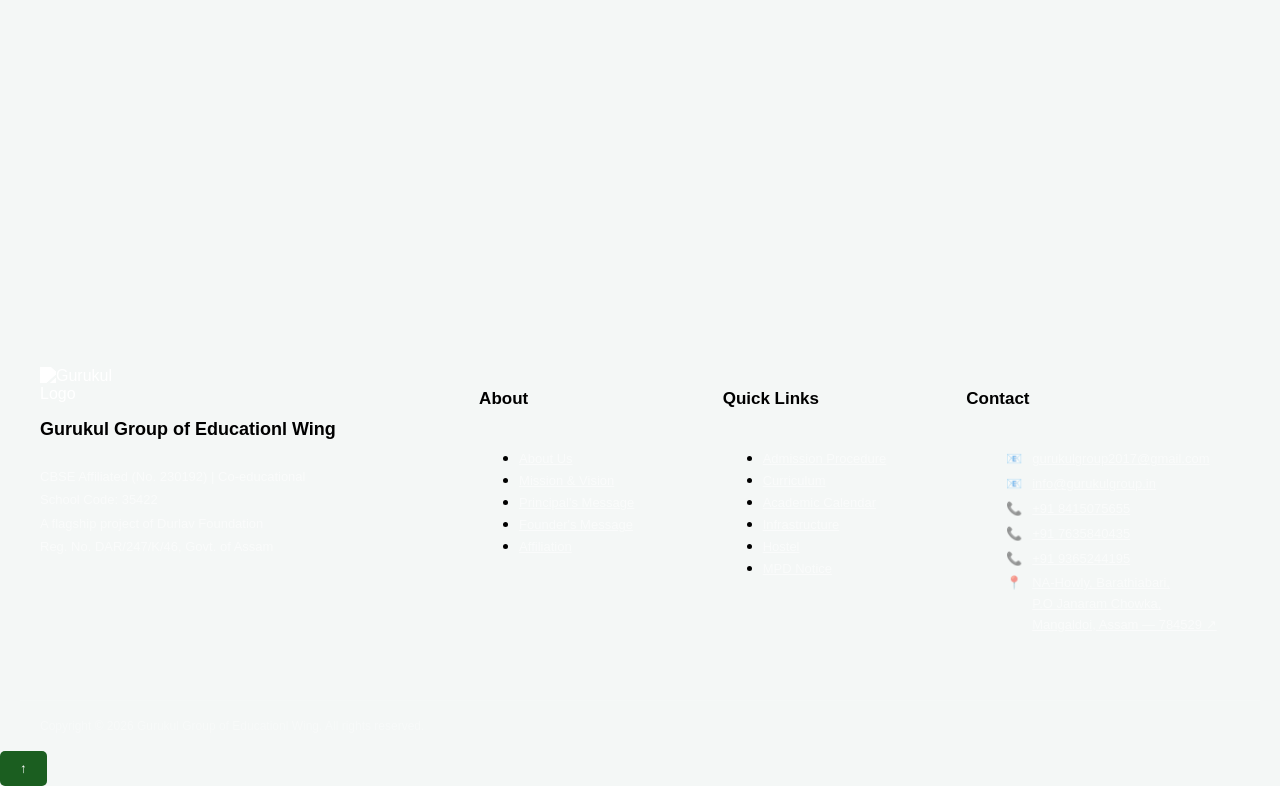
==== commit da282e14: "Update index.html" ====
--- a/index.html
+++ b/index.html
@@ -3,15 +3,8 @@
 <head>
   <title>Gurukul Group of Educational Wing</title>
   <link rel="stylesheet" href="style.css">
-    <link rel="stylesheet" href="reset.css">
-  <link rel="stylesheet" href="variables.css">
-  <link rel="stylesheet" href="base.css">
-  <link rel="stylesheet" href="navbar.css">
-  <link rel="stylesheet" href="sections.css">
-  <link rel="stylesheet" href="page.css">
   <link rel="stylesheet" href="footer.css">
-  <link rel="stylesheet" href="responsive.css">
-  <link rel="stylesheet" href="animations.css">
+ 
 </head>
 <body>
 
@@ -161,40 +154,7 @@
   </section>
 
 
-<!-- FOOTER -->
-<footer class="footer">
-  <div class="footer-container">
 
-    
-    
-  <div class="logo">
-      <img src="https://www.schooldekho.org/storage/logo//ttb5vl2qlz44k44wk084ococc0so0c4.jpeg">
-    
-      <h3>Gurukul Group Of Educational Wing</h3>
-      
-    </div>
-
-    <div>
-      <h3>Quick Links</h3>
-      <a href="admission.html">Admission Procedure</a>
-      <a href="carriculum">Curriculum</a>
-      <a href="calendar">Academic Calendar</a>
-      <a href="#">Infrastructure</a>
-      <a href="#">MPD Notice</a>
-    </div>
-
-    <div>
-      <h3>Contact Info</h3>
-      <p>Email: info@gurukul.com</p>
-      <p>Phone: +91 9876543210</p>
-    </div>
-
-  </div>
-
-  <p class="bottom">© 2026 Gurukul Group Of Educational Wing</p>
-</footer>
-
-<script src="script.js"></script>
    <div id="footer-placeholder"></div>
   <script src="layout.js"></script>
   <script src="interactions.js"></script>
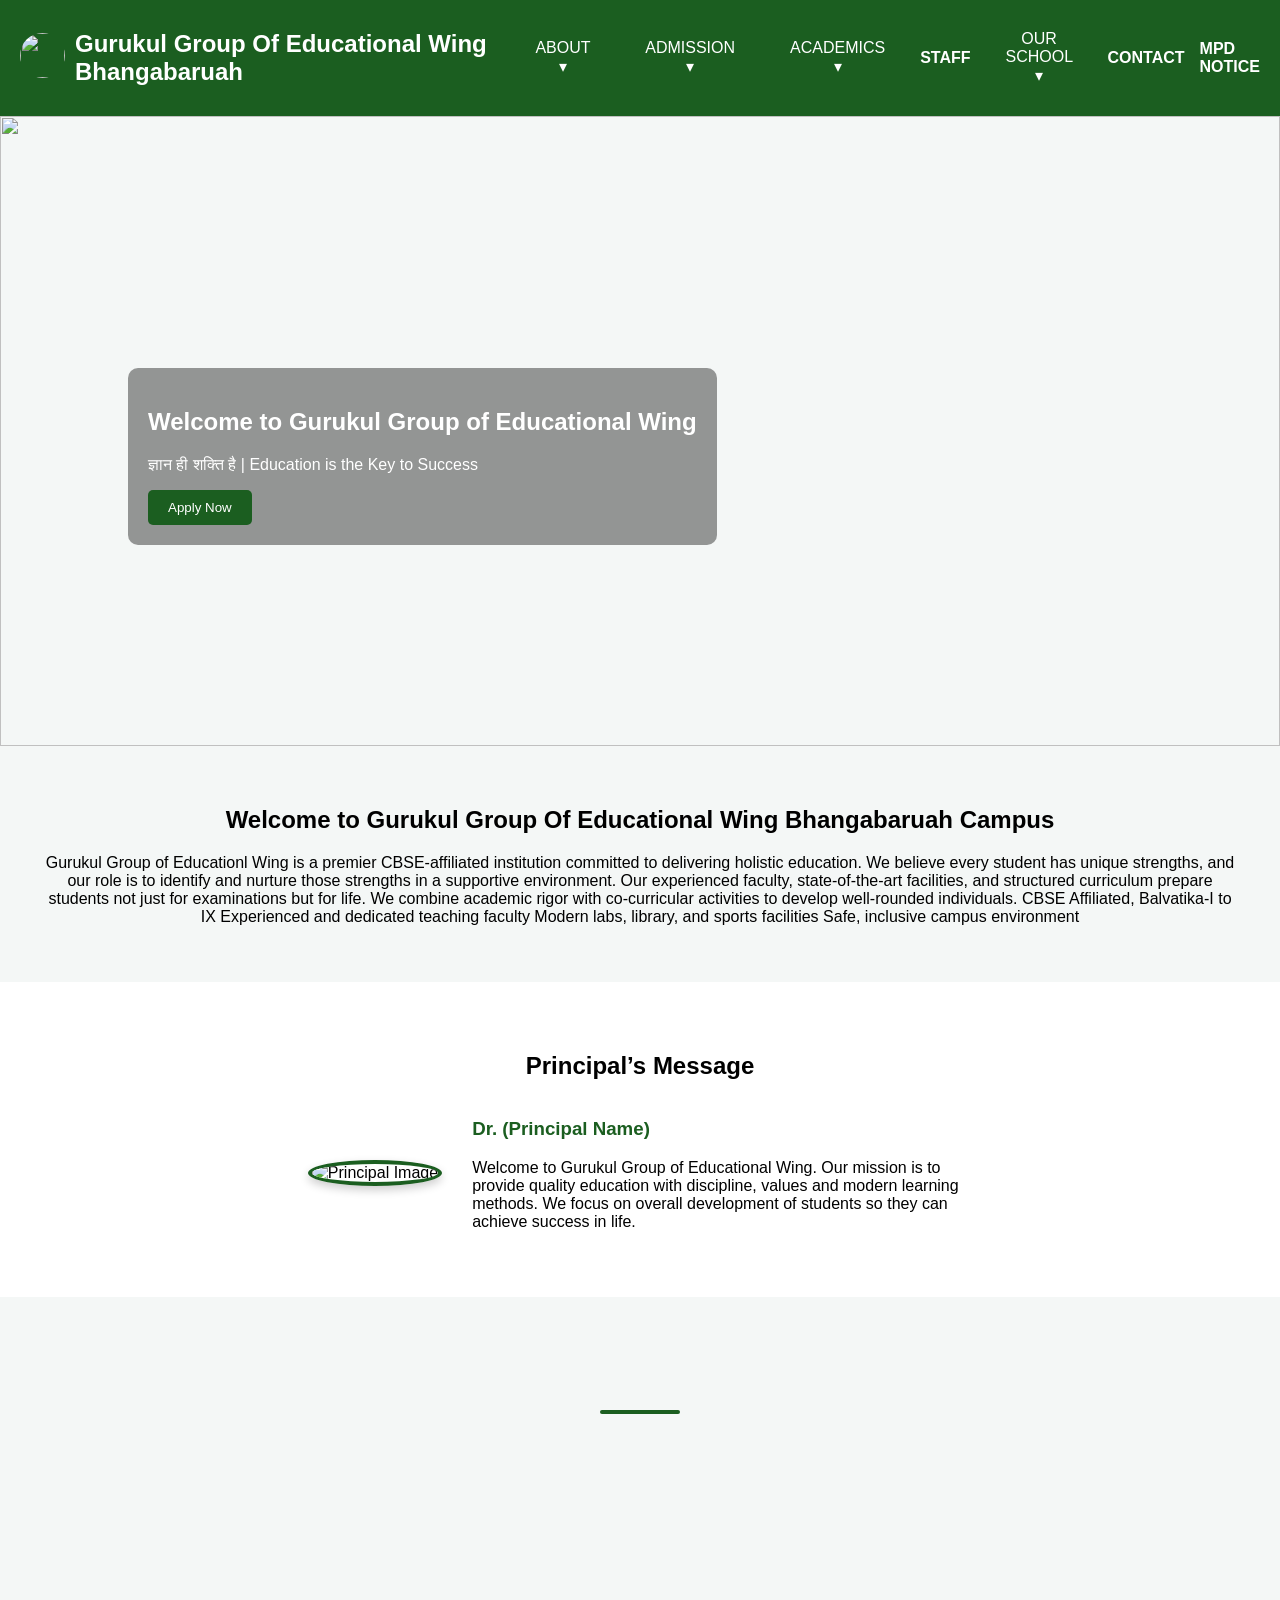
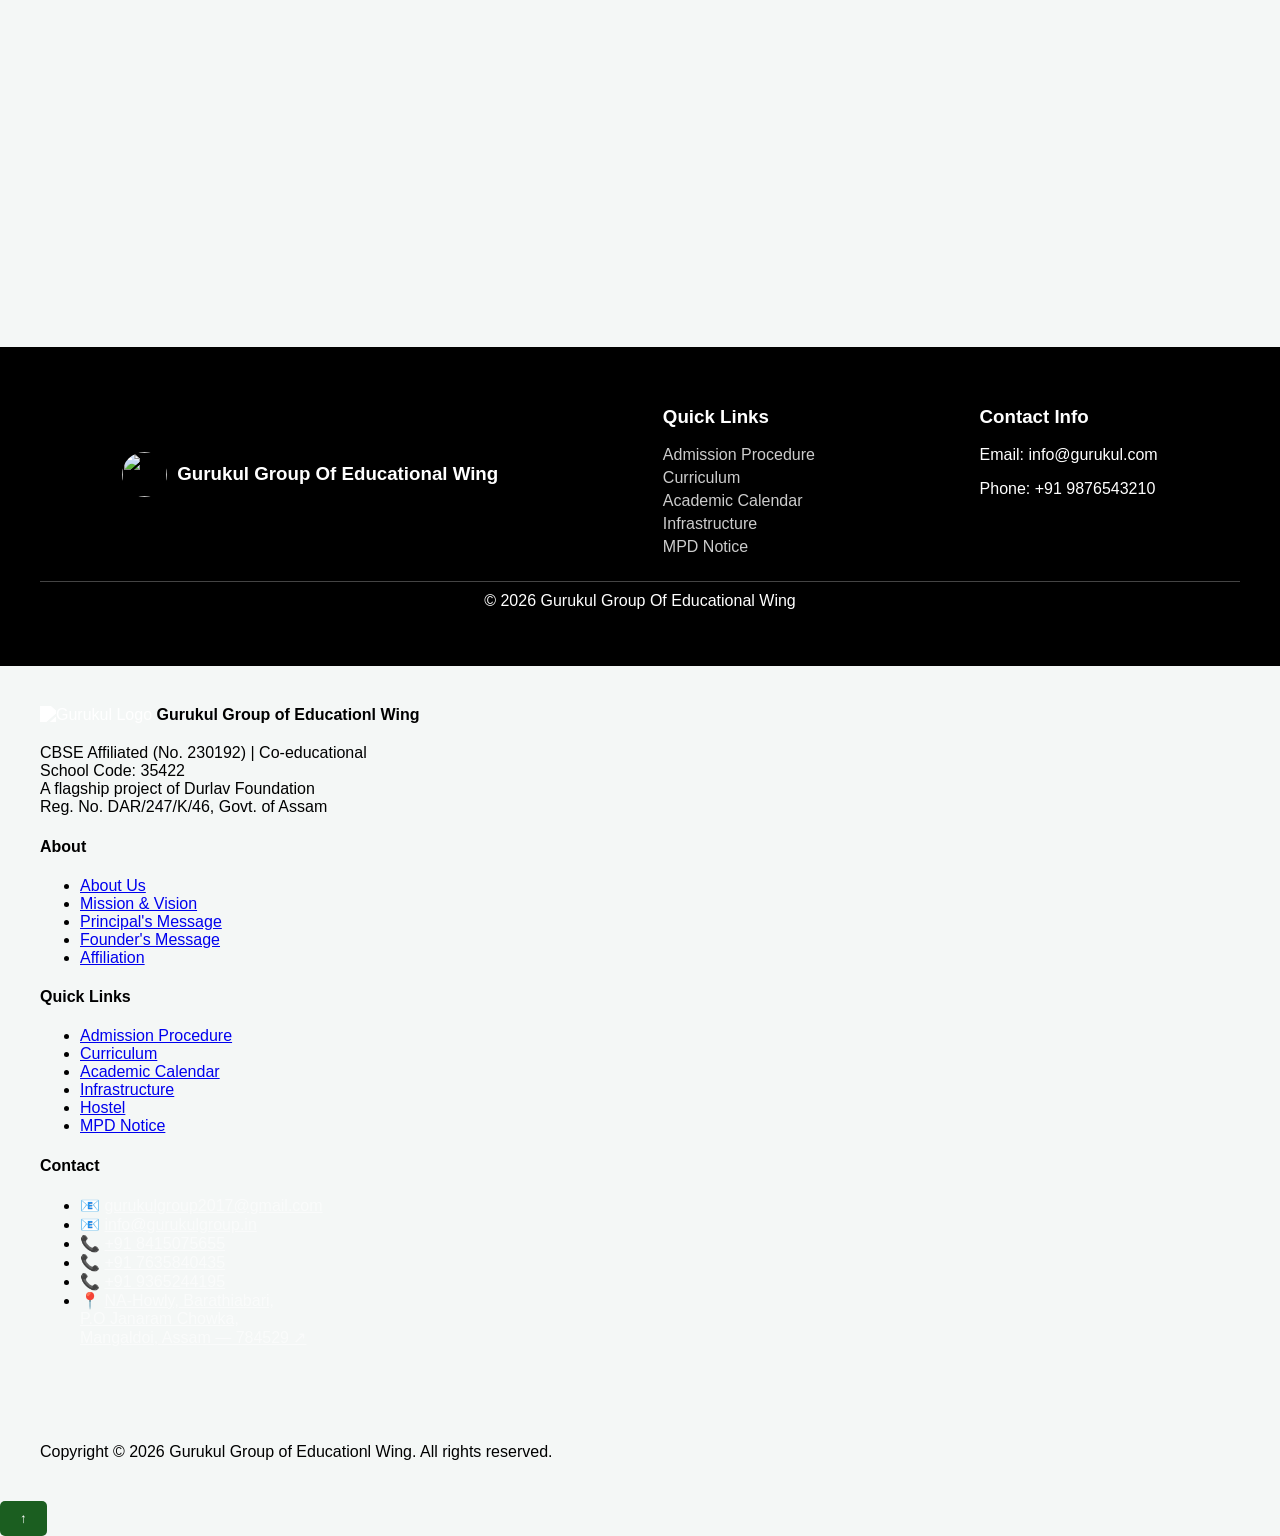
==== commit d7c1aec3: "Update index.html" ====
--- a/index.html
+++ b/index.html
@@ -3,7 +3,7 @@
 <head>
   <title>Gurukul Group of Educational Wing</title>
   <link rel="stylesheet" href="style.css">
-  <link rel="stylesheet" href="footer.css">
+ 
  
 </head>
 <body>
@@ -153,10 +153,43 @@
     </div>
   </section>
 
+<!-- FOOTER -->
+<footer class="footer">
+  <div class="footer-container">
 
+    
+    
+  <div class="logo">
+      <img src="https://www.schooldekho.org/storage/logo//ttb5vl2qlz44k44wk084ococc0so0c4.jpeg">
+    
+      <h3>Gurukul Group Of Educational Wing</h3>
+      
+    </div>
+
+    <div>
+      <h3>Quick Links</h3>
+      <a href="admission.html">Admission Procedure</a>
+      <a href="carriculum">Curriculum</a>
+      <a href="calendar">Academic Calendar</a>
+      <a href="#">Infrastructure</a>
+      <a href="#">MPD Notice</a>
+    </div>
+
+    <div>
+      <h3>Contact Info</h3>
+      <p>Email: info@gurukul.com</p>
+      <p>Phone: +91 9876543210</p>
+    </div>
+
+  </div>
+
+  <p class="bottom">© 2026 Gurukul Group Of Educational Wing</p>
+</footer>
+
+<script src="script.js"></script>
 
    <div id="footer-placeholder"></div>
-  <script src="layout.js"></script>
-  <script src="interactions.js"></script>
+  <script src="/layout.js"></script>
+  <script src="/interactions.js"></script>
 </body>
 </html>
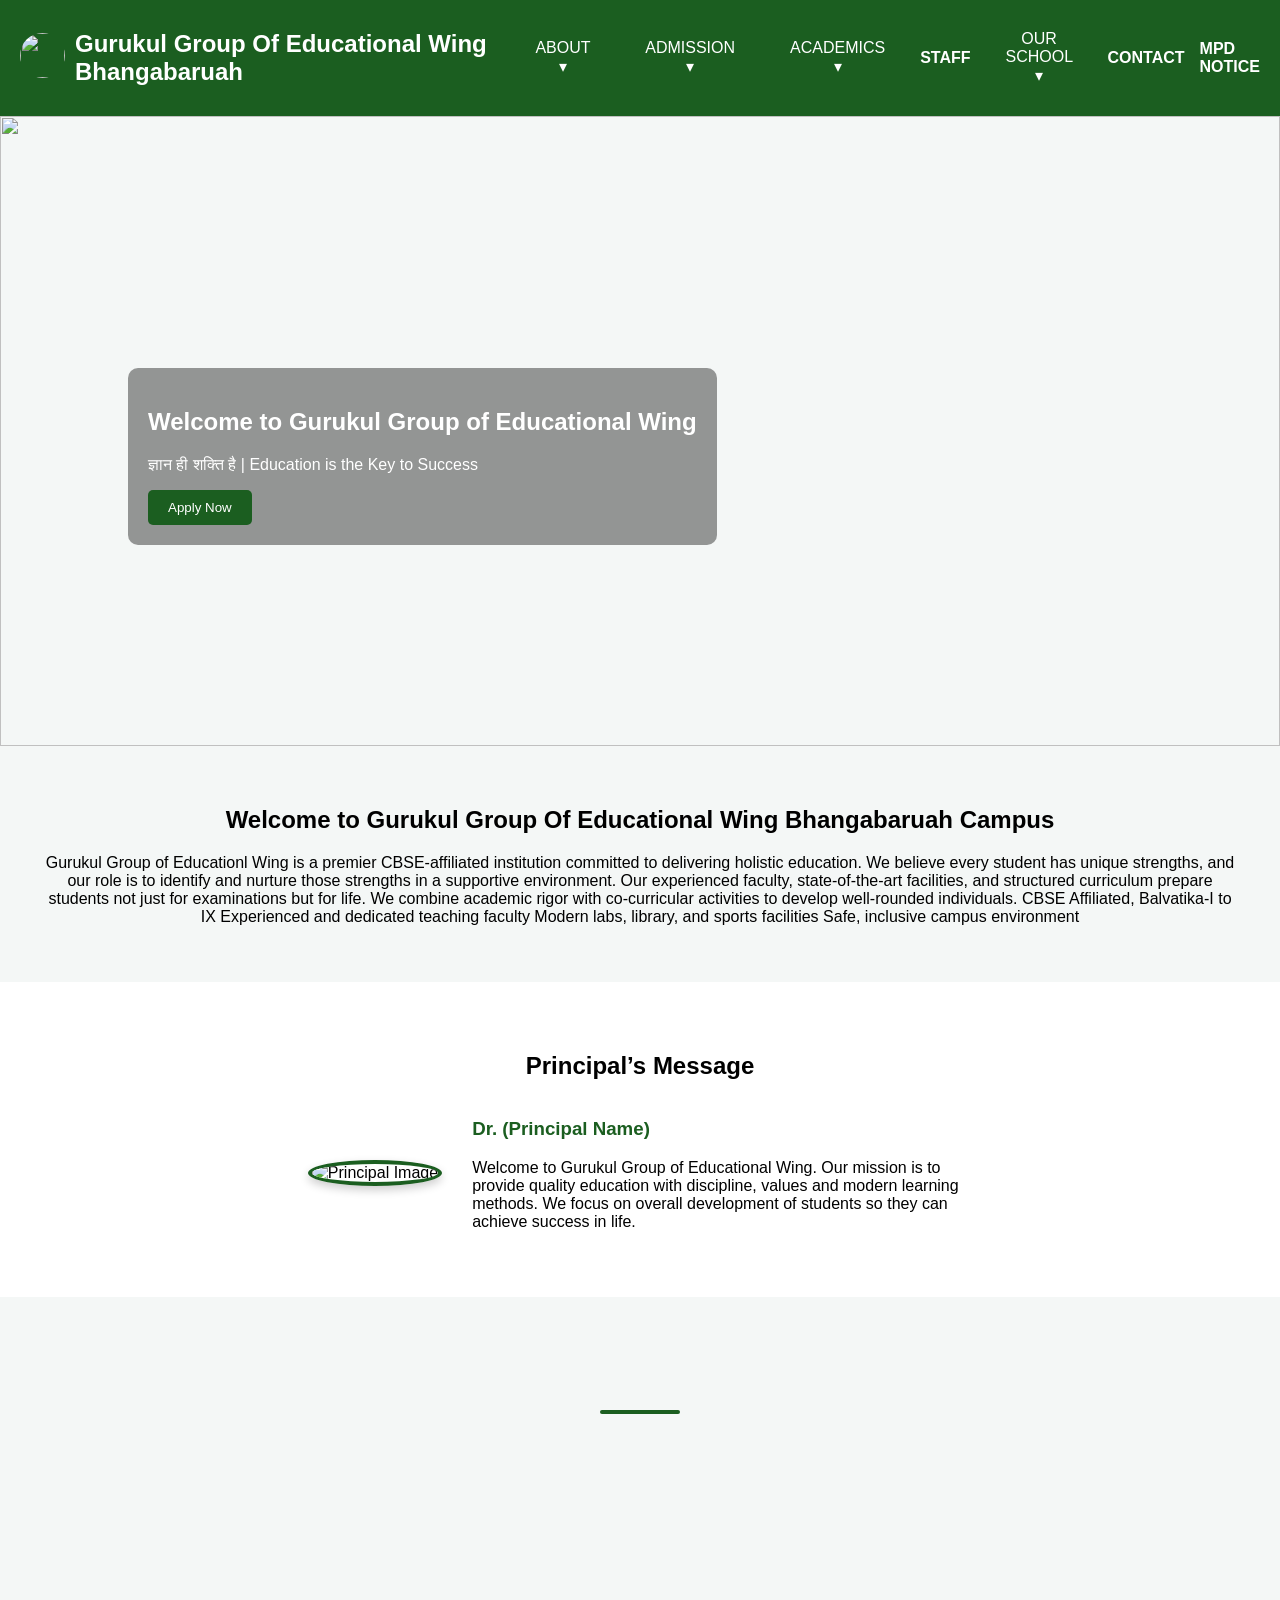
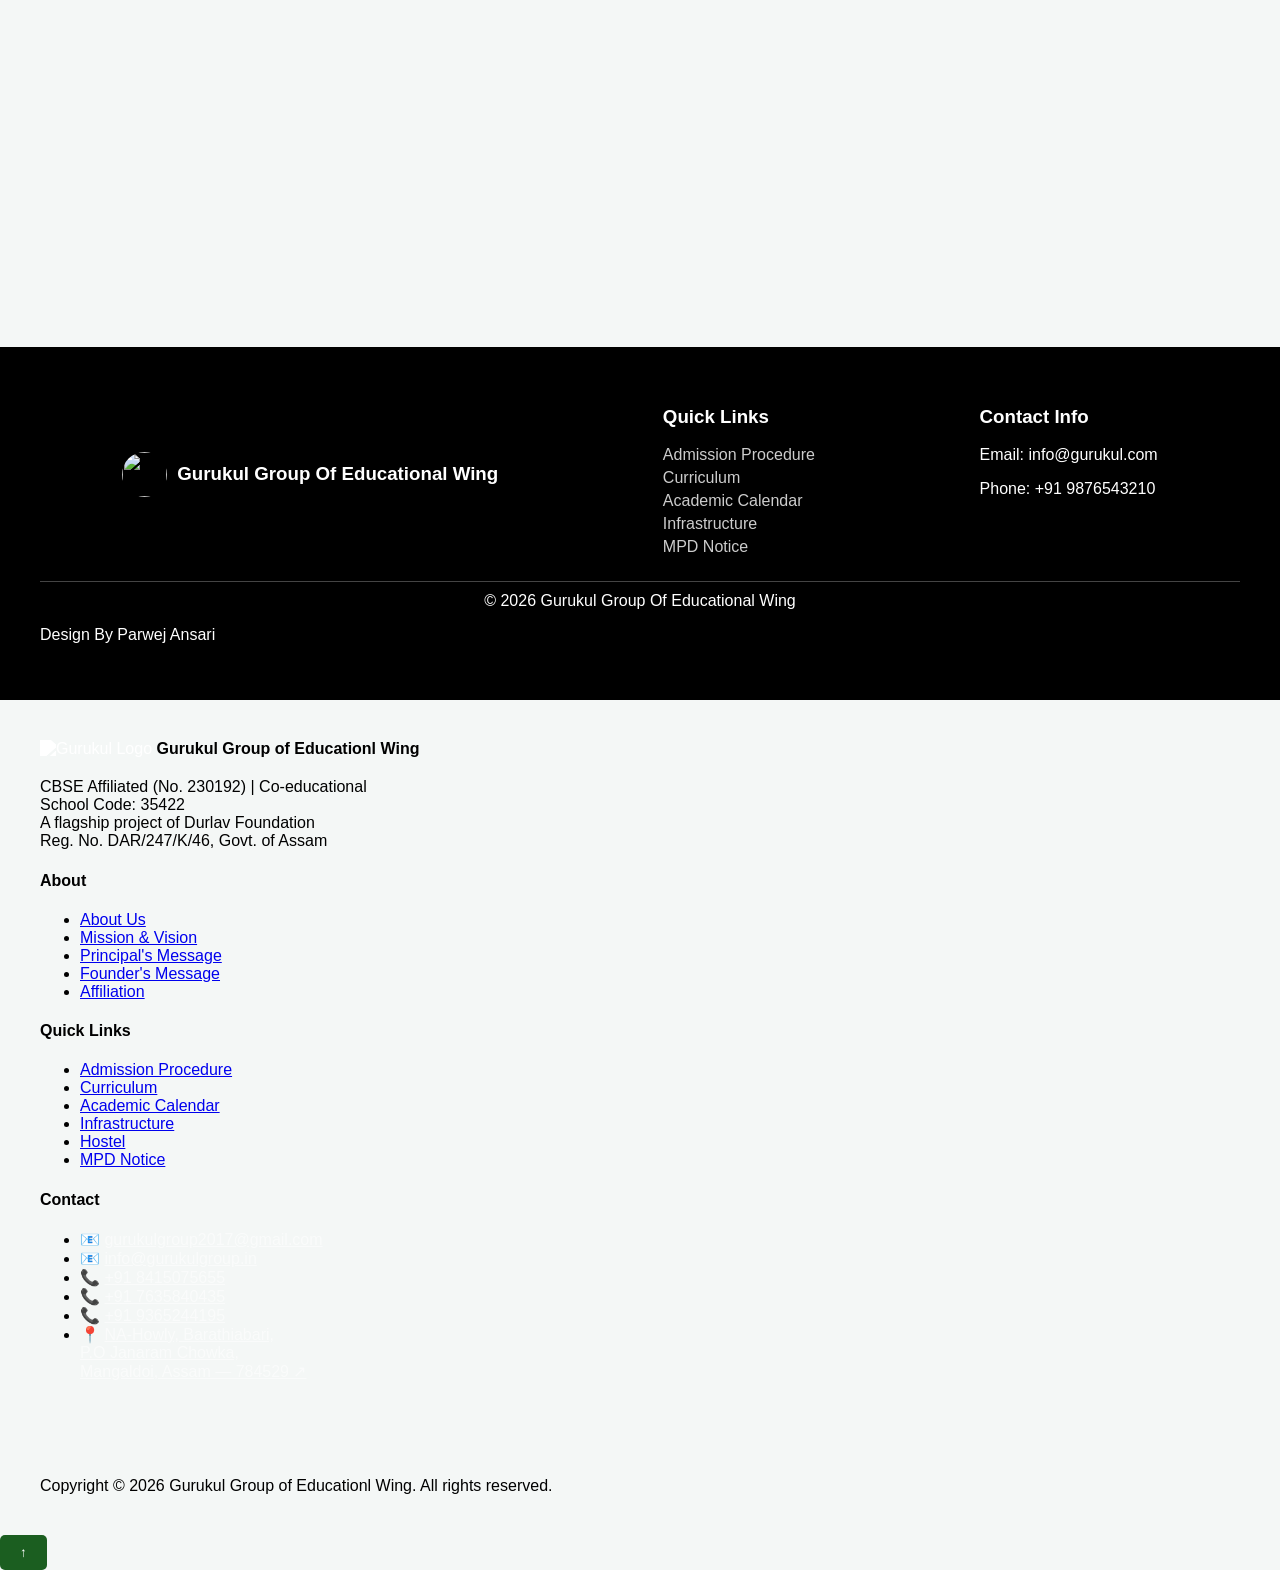
==== commit 99ac079e: "Update index.html" ====
--- a/index.html
+++ b/index.html
@@ -61,7 +61,7 @@
       </div>
     </div>
     <a href="contact.html">CONTACT</a>
-  <a href="mpd.html">MPD NOTICE</a>
+  <a href="discloser.html">MPD NOTICE</a>
   </nav>
 </header>
 <!-- SLIDER -->
@@ -184,6 +184,7 @@
   </div>
 
   <p class="bottom">© 2026 Gurukul Group Of Educational Wing</p>
+  <p>Design By Parwej Ansari</p>
 </footer>
 
 <script src="script.js"></script>
